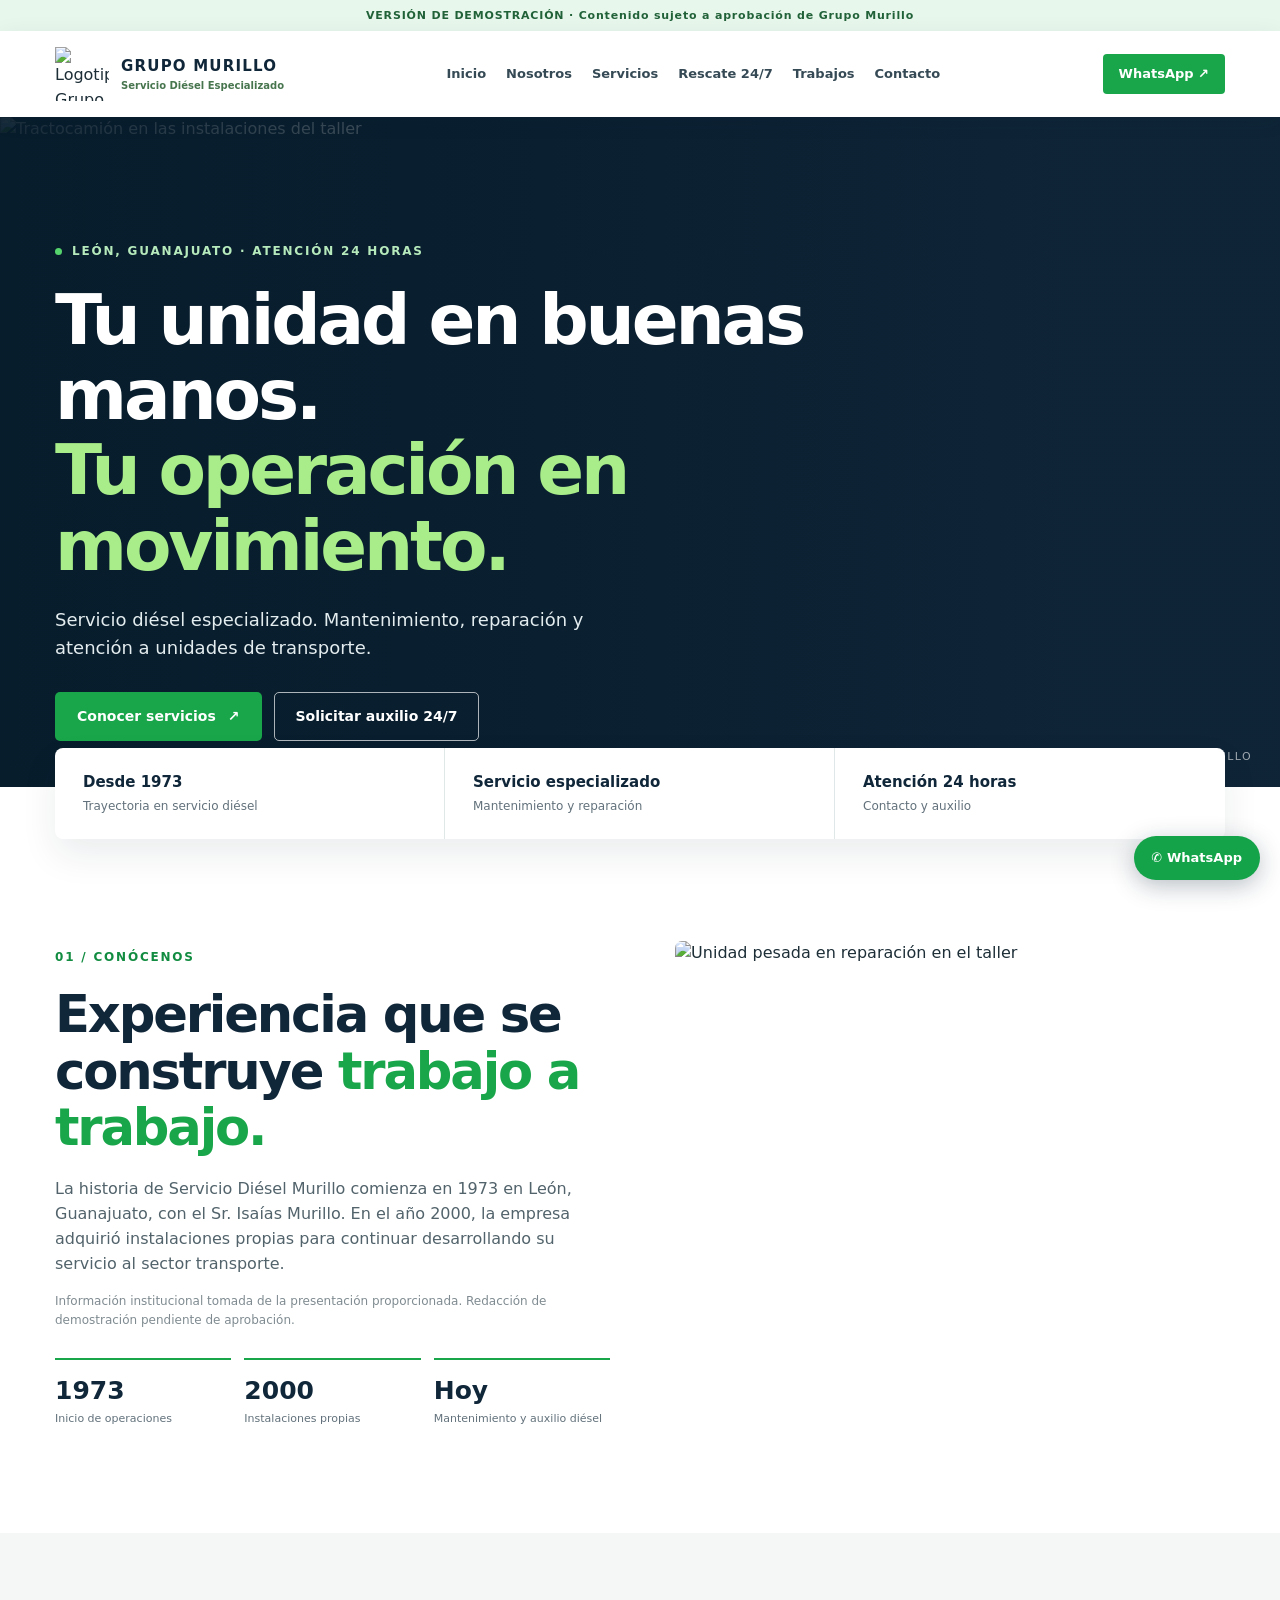
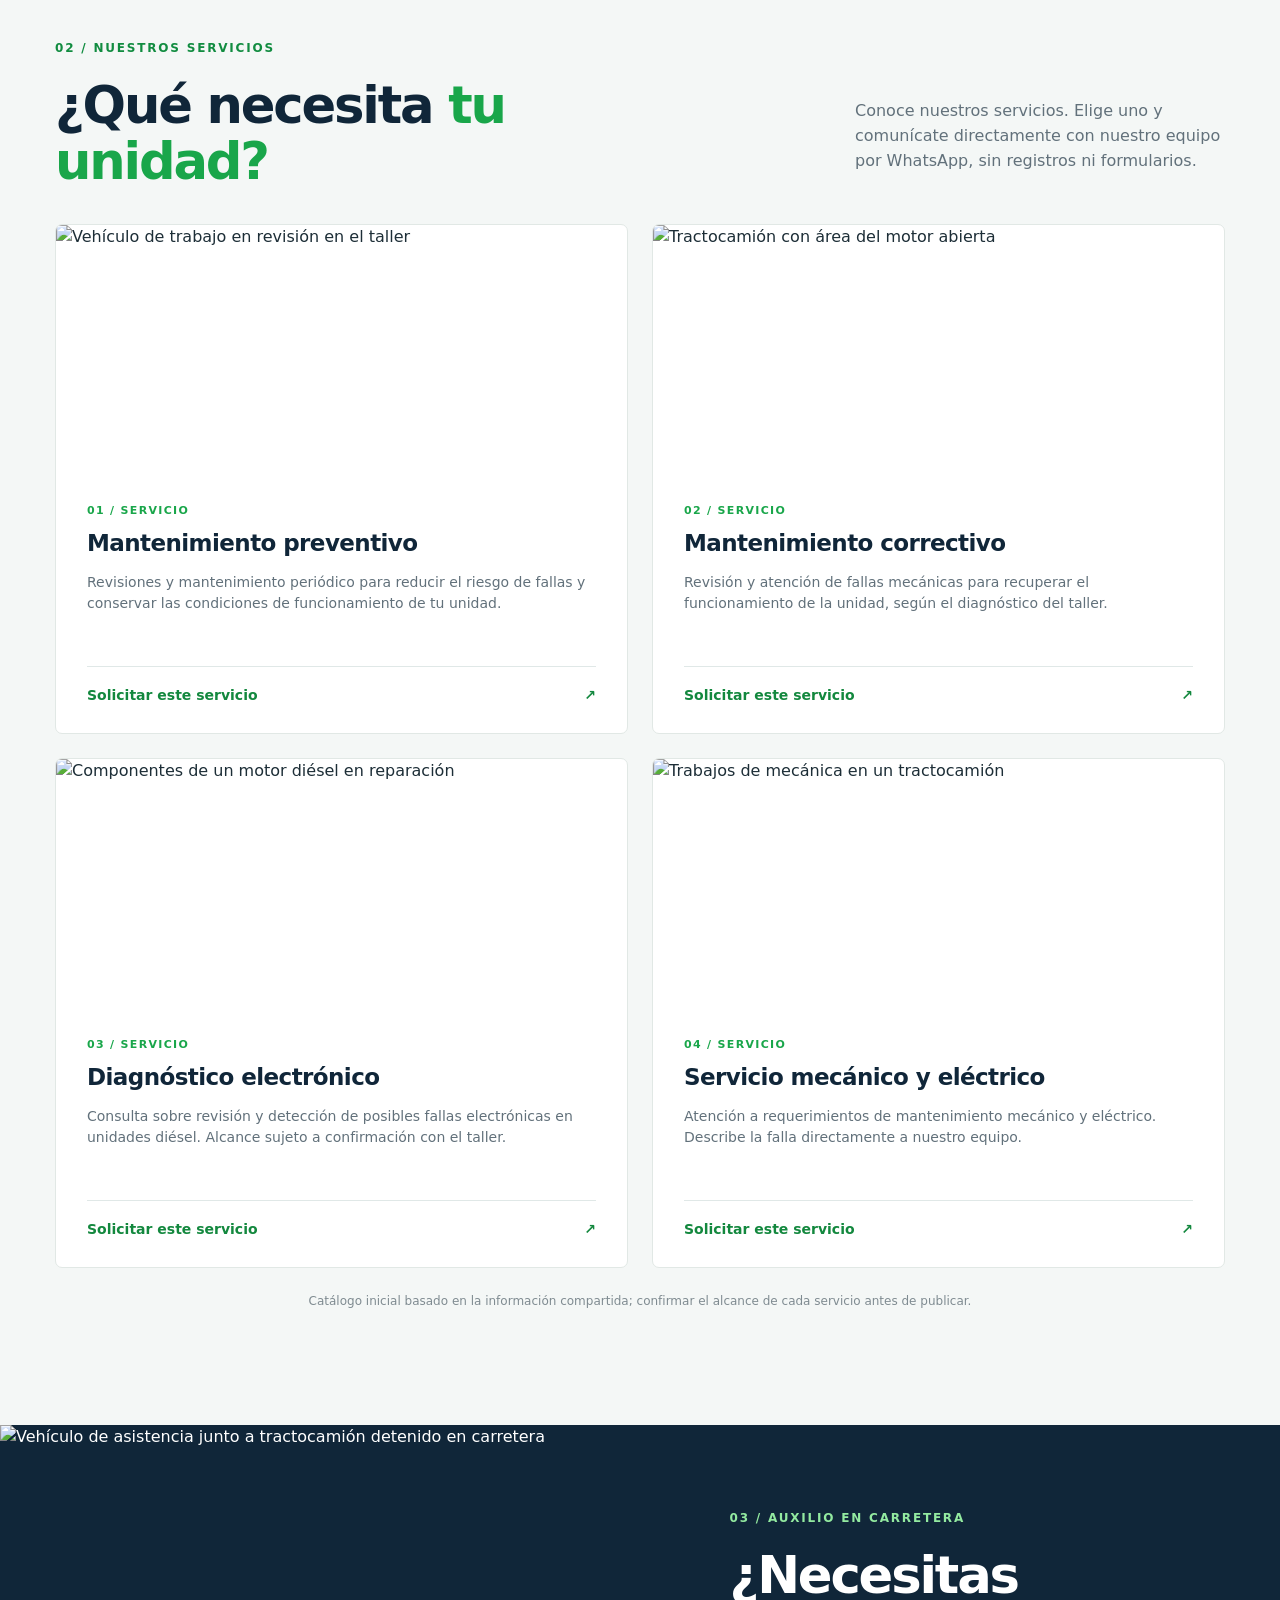
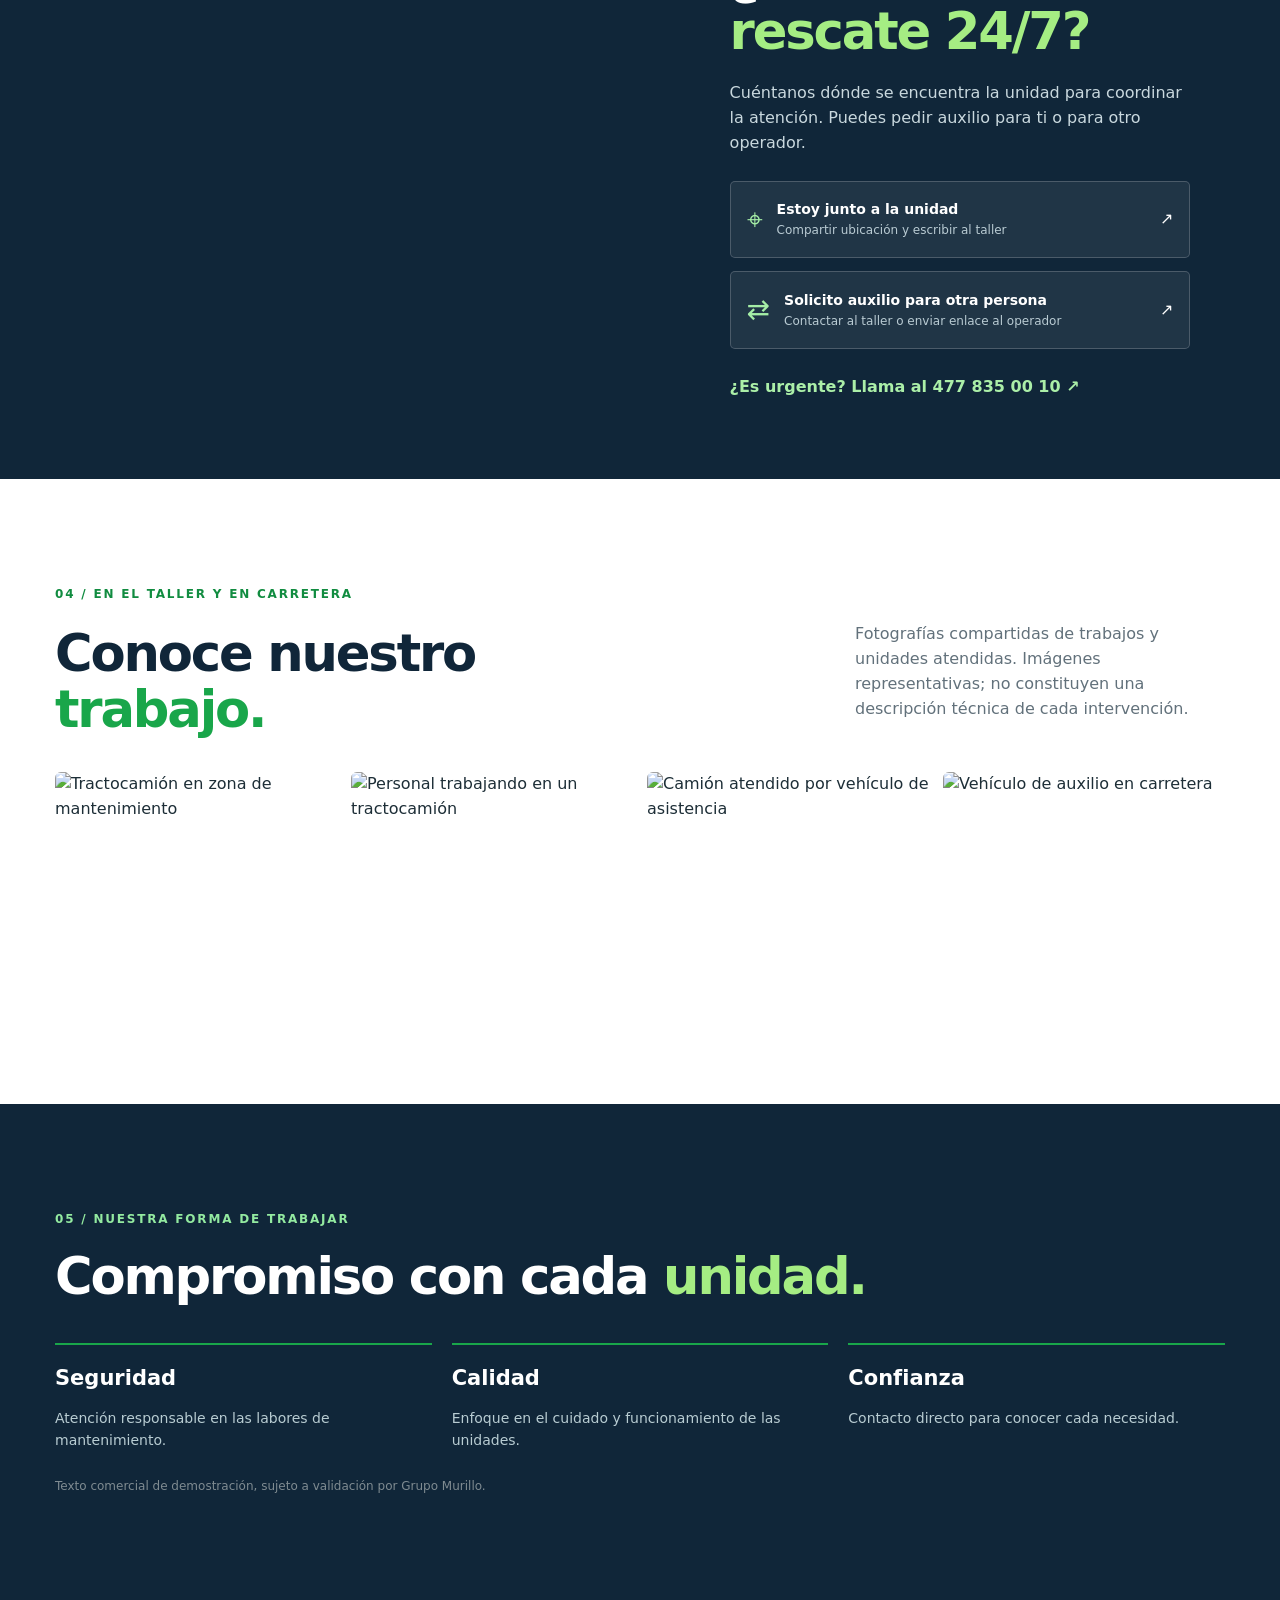
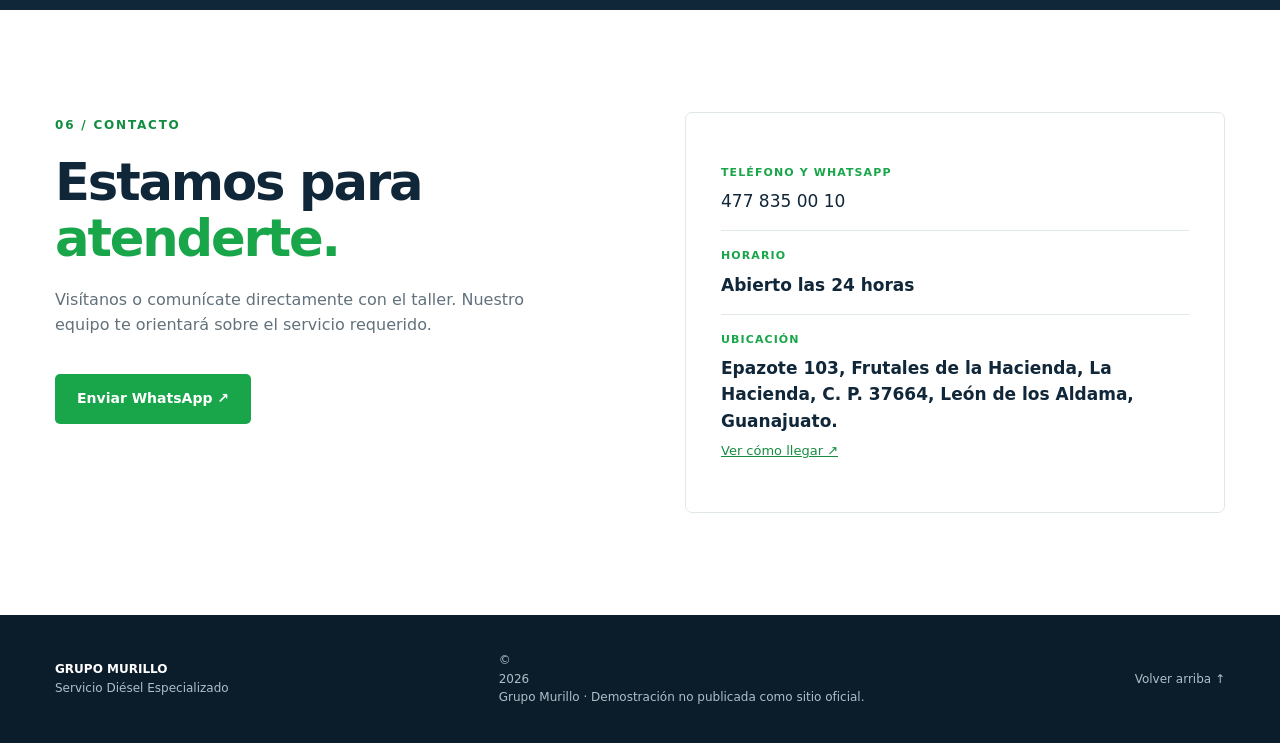
==== index.html @ 10268487 "Add files via upload" ====
<!doctype html><html lang="es-MX"><head><meta charset="utf-8"><meta name="viewport" content="width=device-width,initial-scale=1"><meta name="theme-color" content="#102639"><meta name="description" content="Grupo Murillo, servicio diésel especializado en León, Guanajuato. Mantenimiento, diagnóstico y auxilio 24/7. Contacto directo por WhatsApp."><title>Grupo Murillo | Servicio Diésel Especializado</title><link rel="icon" href="assets/logo.png"><link rel="stylesheet" href="styles.css"></head><body>
<div class="demo">VERSIÓN DE DEMOSTRACIÓN · Contenido sujeto a aprobación de Grupo Murillo</div>
<header class="site-header"><a class="brand" href="#inicio" aria-label="Grupo Murillo, inicio"><img src="assets/logo.png" alt="Logotipo Grupo Murillo"><span><strong>GRUPO MURILLO</strong><small>Servicio Diésel Especializado</small></span></a><button class="nav-toggle" aria-label="Abrir menú" aria-expanded="false">☰</button><nav id="nav"><a href="#inicio">Inicio</a><a href="#nosotros">Nosotros</a><a href="#servicios">Servicios</a><a href="#rescate">Rescate 24/7</a><a href="#trabajos">Trabajos</a><a href="#contacto">Contacto</a></nav><a class="header-wa" href="https://wa.me/524778350010?text=Hola%2C%20vi%20la%20p%C3%A1gina%20de%20Grupo%20Murillo%20y%20me%20gustar%C3%ADa%20solicitar%20informaci%C3%B3n." target="_blank" rel="noopener">WhatsApp ↗</a></header>
<main><section id="inicio" class="hero"><img class="hero-img" src="assets/portada.webp" alt="Tractocamión en las instalaciones del taller" fetchpriority="high"><div class="hero-shade"></div><div class="container hero-content"><div class="eyebrow"><span class="dot"></span> LEÓN, GUANAJUATO · ATENCIÓN 24 HORAS</div><h1>Tu unidad en buenas manos.<br><em>Tu operación en movimiento.</em></h1><p>Servicio diésel especializado. Mantenimiento, reparación y atención a unidades de transporte.</p><div class="actions"><a class="btn primary" href="#servicios">Conocer servicios <span>↗</span></a><a class="btn ghost" href="#rescate">Solicitar auxilio 24/7</a></div></div><div class="hero-index">01 / GRUPO MURILLO</div></section>
<section class="benefits container"><div><b>Desde 1973</b><span>Trayectoria en servicio diésel</span></div><div><b>Servicio especializado</b><span>Mantenimiento y reparación</span></div><div><b>Atención 24 horas</b><span>Contacto y auxilio</span></div></section>
<section id="nosotros" class="section container intro"><div><span class="kicker">01 / CONÓCENOS</span><h2>Experiencia que se construye <em>trabajo a trabajo.</em></h2><p>La historia de Servicio Diésel Murillo comienza en 1973 en León, Guanajuato, con el Sr. Isaías Murillo. En el año 2000, la empresa adquirió instalaciones propias para continuar desarrollando su servicio al sector transporte.</p><p class="note">Información institucional tomada de la presentación proporcionada. Redacción de demostración pendiente de aprobación.</p><div class="history"><div><strong>1973</strong><span>Inicio de operaciones</span></div><div><strong>2000</strong><span>Instalaciones propias</span></div><div><strong>Hoy</strong><span>Mantenimiento y auxilio diésel</span></div></div></div><img src="assets/taller.webp" loading="lazy" alt="Unidad pesada en reparación en el taller"></section>
<section id="servicios" class="section services"><div class="container"><span class="kicker">02 / NUESTROS SERVICIOS</span><div class="section-head"><h2>¿Qué necesita <em>tu unidad?</em></h2><p>Conoce nuestros servicios. Elige uno y comunícate directamente con nuestro equipo por WhatsApp, sin registros ni formularios.</p></div><div class="cards">
<article class="service-card"><img loading="lazy" src="assets/preventivo.webp" alt="Vehículo de trabajo en revisión en el taller"><div class="card-body"><span class="card-no">01 / SERVICIO</span><h3>Mantenimiento preventivo</h3><p>Revisiones y mantenimiento periódico para reducir el riesgo de fallas y conservar las condiciones de funcionamiento de tu unidad.</p><a class="service-wa" data-service="mantenimiento preventivo" href="#">Solicitar este servicio <span>↗</span></a></div></article>
<article class="service-card"><img loading="lazy" src="assets/correctivo.webp" alt="Tractocamión con área del motor abierta"><div class="card-body"><span class="card-no">02 / SERVICIO</span><h3>Mantenimiento correctivo</h3><p>Revisión y atención de fallas mecánicas para recuperar el funcionamiento de la unidad, según el diagnóstico del taller.</p><a class="service-wa" data-service="mantenimiento correctivo" href="#">Solicitar este servicio <span>↗</span></a></div></article>
<article class="service-card"><img loading="lazy" src="assets/motor.webp" alt="Componentes de un motor diésel en reparación"><div class="card-body"><span class="card-no">03 / SERVICIO</span><h3>Diagnóstico electrónico</h3><p>Consulta sobre revisión y detección de posibles fallas electrónicas en unidades diésel. Alcance sujeto a confirmación con el taller.</p><a class="service-wa" data-service="diagnóstico electrónico" href="#">Solicitar este servicio <span>↗</span></a></div></article>
<article class="service-card"><img loading="lazy" src="assets/mecanica.webp" alt="Trabajos de mecánica en un tractocamión"><div class="card-body"><span class="card-no">04 / SERVICIO</span><h3>Servicio mecánico y eléctrico</h3><p>Atención a requerimientos de mantenimiento mecánico y eléctrico. Describe la falla directamente a nuestro equipo.</p><a class="service-wa" data-service="servicio mecánico y eléctrico" href="#">Solicitar este servicio <span>↗</span></a></div></article>
</div><p class="note center">Catálogo inicial basado en la información compartida; confirmar el alcance de cada servicio antes de publicar.</p></div></section>
<section id="rescate" class="section rescue"><div class="rescue-photo"><img loading="lazy" src="assets/rescate.webp" alt="Vehículo de asistencia junto a tractocamión detenido en carretera"></div><div class="rescue-content"><span class="kicker light">03 / AUXILIO EN CARRETERA</span><h2>¿Necesitas <em>rescate 24/7?</em></h2><p>Cuéntanos dónde se encuentra la unidad para coordinar la atención. Puedes pedir auxilio para ti o para otro operador.</p><div class="rescue-choices"><a class="choice" href="ubicacion.html?origen=operador"><span class="choice-icon">⌖</span><span><strong>Estoy junto a la unidad</strong><small>Compartir ubicación y escribir al taller</small></span><span>↗</span></a><a class="choice" href="ubicacion.html?origen=tercero"><span class="choice-icon">⇄</span><span><strong>Solicito auxilio para otra persona</strong><small>Contactar al taller o enviar enlace al operador</small></span><span>↗</span></a></div><a class="phone" href="tel:+524778350010">¿Es urgente? Llama al 477 835 00 10 ↗</a></div></section>
<section id="trabajos" class="section container gallery"><span class="kicker">04 / EN EL TALLER Y EN CARRETERA</span><div class="section-head"><h2>Conoce nuestro <em>trabajo.</em></h2><p>Fotografías compartidas de trabajos y unidades atendidas. Imágenes representativas; no constituyen una descripción técnica de cada intervención.</p></div><div class="gallery-grid"><img loading="lazy" src="assets/galeria1.webp" alt="Tractocamión en zona de mantenimiento"><img loading="lazy" src="assets/galeria2.webp" alt="Personal trabajando en un tractocamión"><img loading="lazy" src="assets/galeria3.webp" alt="Camión atendido por vehículo de asistencia"><img loading="lazy" src="assets/auxilio.webp" alt="Vehículo de auxilio en carretera"></div></section>
<section class="section values"><div class="container"><span class="kicker light">05 / NUESTRA FORMA DE TRABAJAR</span><h2>Compromiso con cada <em>unidad.</em></h2><div class="value-grid"><div><b>Seguridad</b><p>Atención responsable en las labores de mantenimiento.</p></div><div><b>Calidad</b><p>Enfoque en el cuidado y funcionamiento de las unidades.</p></div><div><b>Confianza</b><p>Contacto directo para conocer cada necesidad.</p></div></div><p class="note">Texto comercial de demostración, sujeto a validación por Grupo Murillo.</p></div></section>
<section id="contacto" class="section container contact"><div><span class="kicker">06 / CONTACTO</span><h2>Estamos para <em>atenderte.</em></h2><p>Visítanos o comunícate directamente con el taller. Nuestro equipo te orientará sobre el servicio requerido.</p><a class="btn primary" href="https://wa.me/524778350010?text=Hola%2C%20visité%20la%20página%20web%20de%20Grupo%20Murillo%20y%20me%20gustaría%20solicitar%20información." target="_blank" rel="noopener">Enviar WhatsApp ↗</a></div><div class="contact-box"><div><span>TELÉFONO Y WHATSAPP</span><a href="tel:+524778350010">477 835 00 10</a></div><div><span>HORARIO</span><strong>Abierto las 24 horas</strong></div><div><span>UBICACIÓN</span><strong>Epazote 103, Frutales de la Hacienda, La Hacienda, C. P. 37664, León de los Aldama, Guanajuato.</strong><a class="maplink" href="https://www.google.com/maps/search/?api=1&query=Epazote%20103%2C%20Frutales%20de%20la%20Hacienda%2C%20Le%C3%B3n%2C%20Guanajuato" target="_blank" rel="noopener">Ver cómo llegar ↗</a></div></div></section></main>
<footer><div class="container footer"><div><strong>GRUPO MURILLO</strong><span>Servicio Diésel Especializado</span></div><span>© <span id="year"></span> Grupo Murillo · Demostración no publicada como sitio oficial.</span><a href="#inicio">Volver arriba ↑</a></div></footer><a class="float-wa" href="https://wa.me/524778350010?text=Hola%2C%20visité%20la%20página%20de%20Grupo%20Murillo%20y%20necesito%20información." target="_blank" rel="noopener" aria-label="Contactar por WhatsApp">✆ <span>WhatsApp</span></a><script src="script.js"></script></body></html>
---- styles.css ----
:root{--navy:#102639;--dark:#0b1d2b;--green:#19a64a;--lime:#8be15f;--ink:#1d2e37;--muted:#62717b;--line:#e0e8e7;--bg:#f4f7f6}*{box-sizing:border-box}html{scroll-behavior:smooth}body{margin:0;color:var(--ink);font-family:Inter,ui-sans-serif,system-ui,-apple-system,"Segoe UI",sans-serif;line-height:1.55;background:#fff}a{color:inherit;text-decoration:none}button{font:inherit;cursor:pointer}img{display:block;max-width:100%}.container{width:min(1170px,calc(100% - 44px));margin:auto}.demo{background:#e8f7ec;color:#216239;text-align:center;font-size:11px;font-weight:750;letter-spacing:.075em;padding:7px 12px}.site-header{height:86px;position:sticky;top:0;z-index:100;background:#fff;display:flex;align-items:center;gap:24px;padding:0 max(22px,calc((100vw - 1170px)/2));box-shadow:0 4px 22px #10263911}.brand{display:flex;align-items:center;gap:12px;min-width:220px}.brand img{width:54px;height:54px;object-fit:contain}.brand strong{display:block;font-size:15px;letter-spacing:.08em;color:var(--navy)}.brand small{display:block;font-size:10px;color:#47754e;font-weight:700}.site-header nav{display:flex;gap:20px;align-items:center;margin:auto}.site-header nav a{font-size:13px;font-weight:650;color:#354a55}.site-header nav a:hover{color:var(--green)}.header-wa{background:var(--green);color:#fff;border-radius:4px;padding:10px 16px;white-space:nowrap;font-size:13px;font-weight:750}.nav-toggle{display:none;background:none;border:0;font-size:25px}.hero{height:min(670px,76vh);min-height:530px;position:relative;background:var(--navy);color:#fff;overflow:hidden}.hero-img,.hero-shade{position:absolute;inset:0;width:100%;height:100%;object-fit:cover}.hero-img{object-position:center 47%}.hero-shade{background:linear-gradient(90deg,#071c2bed 0%,#071c2bc2 35%,#071c2b28 83%)}.hero-content{position:relative;z-index:2;padding-top:125px}.eyebrow,.kicker{font-size:12px;letter-spacing:.15em;font-weight:800;color:#118c40}.eyebrow{color:#b6eabc;display:flex;align-items:center;gap:10px}.dot{height:7px;width:7px;background:#55d46d;border-radius:50%}.hero h1{font-size:clamp(40px,5.4vw,77px);line-height:1.09;letter-spacing:-.045em;max-width:790px;margin:22px 0}.hero h1 em,h2 em{font-style:normal;color:var(--green)}.hero h1 em{color:#a8ed89}.hero p{max-width:530px;color:#e3ecef;font-size:18px}.actions{display:flex;gap:12px;margin-top:30px;flex-wrap:wrap}.btn{padding:13px 21px;border-radius:5px;font-weight:750;font-size:14px;display:inline-flex;align-items:center;justify-content:center;gap:12px;border:1px solid transparent}.btn.primary{background:var(--green);color:#fff}.btn.primary:hover,.header-wa:hover{background:#0e8737}.btn.ghost{border-color:#ffffffab;color:#fff}.btn.outline{border-color:#becbc6;background:#fff;color:var(--navy)}.btn.full{width:100%;margin:12px 0 0}.hero-index{position:absolute;right:28px;bottom:22px;color:#fff9;font-size:11px;letter-spacing:.13em}.benefits{display:grid;grid-template-columns:repeat(3,1fr);gap:0;box-shadow:0 16px 36px #0c233015;position:relative;margin-top:-39px;background:#fff;z-index:3;border-radius:8px}.benefits div{padding:23px 28px;border-right:1px solid var(--line)}.benefits div:last-child{border-right:0}.benefits b,.benefits span{display:block}.benefits b{font-size:15px;color:var(--navy)}.benefits span{color:var(--muted);font-size:12px;margin-top:3px}.section{padding-top:102px;padding-bottom:102px;scroll-margin-top:90px}h2{font-size:clamp(32px,4vw,54px);line-height:1.1;letter-spacing:-.042em;color:var(--navy);margin:17px 0 22px}h3{color:var(--navy);line-height:1.2;font-size:23px;letter-spacing:-.025em}.section-head{display:flex;gap:40px;align-items:end;justify-content:space-between;margin-bottom:35px}.section-head h2{max-width:620px;margin-bottom:0}.section-head p{max-width:370px;color:var(--muted)}.intro{display:grid;grid-template-columns:1fr 47%;gap:65px;align-items:center}.intro>img{height:490px;width:100%;object-fit:cover;border-radius:7px}.intro p{color:#52636b}.note{color:#7f8b91!important;font-size:12px!important}.history{display:grid;grid-template-columns:repeat(3,1fr);margin-top:28px;gap:13px}.history div{border-top:2px solid var(--green);padding-top:12px}.history strong,.history span{display:block}.history strong{font-size:25px;color:var(--navy)}.history span{font-size:11px;color:var(--muted)}.services{background:var(--bg)}.cards{display:grid;grid-template-columns:repeat(2,1fr);gap:24px}.service-card{background:#fff;border-radius:7px;overflow:hidden;border:1px solid #e1e8e5}.service-card img{width:100%;height:245px;object-fit:cover}.card-body{padding:27px 31px}.card-no{font-size:11px;color:var(--green);letter-spacing:.12em;font-weight:800}.card-body h3{margin:8px 0 11px}.card-body p{min-height:74px;color:var(--muted);font-size:14px}.service-wa{border-top:1px solid var(--line);display:flex;justify-content:space-between;padding-top:18px;margin-top:20px;color:#13883e;font-size:14px;font-weight:800}.center{text-align:center;margin-top:24px}.rescue{display:grid;grid-template-columns:50% 50%;padding:0;background:var(--navy);color:#fff}.rescue-photo img{width:100%;height:100%;min-height:550px;object-fit:cover}.rescue-content{padding:80px min(7vw,100px)}.kicker.light{color:#93eaa0}.rescue h2,.values h2{color:#fff}.rescue h2 em,.values h2 em{color:#a5ed83}.rescue-content>p{color:#c9d8de}.rescue-choices{display:grid;gap:13px;margin-top:25px}.choice{background:#ffffff12;border:1px solid #ffffff30;border-radius:5px;padding:16px;display:flex;align-items:center;gap:14px}.choice:hover{background:#ffffff21}.choice-icon{font-size:28px;color:#a5eea6}.choice>span:nth-child(2){flex:1}.choice strong,.choice small{display:block}.choice strong{font-size:14px}.choice small{color:#b9cbd3;font-size:12px}.phone{display:inline-block;margin-top:26px;color:#abefa8;font-weight:750}.gallery-grid{display:grid;grid-template-columns:repeat(4,1fr);gap:14px}.gallery-grid img{width:100%;height:230px;object-fit:cover;border-radius:6px}.values{background:var(--navy)}.value-grid{display:grid;grid-template-columns:repeat(3,1fr);gap:20px;margin-top:38px}.value-grid div{border-top:2px solid var(--green);padding:17px 10px 0 0;color:#fff}.value-grid b{font-size:21px}.value-grid p{color:#b8ccd2;font-size:14px}.contact{display:grid;grid-template-columns:1fr 1fr;gap:90px}.contact>div:first-child>p{color:var(--muted);max-width:480px}.contact .btn{margin-top:20px}.contact-box{border:1px solid var(--line);border-radius:7px;padding:35px}.contact-box>div{padding:16px 0;border-bottom:1px solid var(--line)}.contact-box>div:last-child{border-bottom:0}.contact-box span{font-size:11px;font-weight:800;color:var(--green);letter-spacing:.1em;display:block}.contact-box a,.contact-box strong{display:block;margin-top:7px;color:var(--navy);font-size:17px}.contact-box .maplink{font-size:13px;color:#168d40;text-decoration:underline}.footer{display:flex;align-items:center;justify-content:space-between;gap:30px;padding:36px 0;font-size:12px;color:#aebfc8}.footer strong,.footer span{display:block}.footer strong{color:#fff}footer{background:var(--dark)}.float-wa{position:fixed;right:20px;bottom:20px;z-index:101;background:#15a34a;color:#fff;border-radius:30px;box-shadow:0 6px 25px #1026394a;padding:12px 18px;font-weight:800;font-size:13px}.loc-page{background:var(--bg)}.back{margin-left:auto;color:var(--green);font-weight:750;font-size:13px}.loc-main{padding:55px 22px 80px}.loc-card{max-width:660px;margin:auto;background:#fff;border:1px solid var(--line);border-radius:10px;padding:45px;box-shadow:0 18px 60px #1026390d}.loc-card h1{font-size:40px;line-height:1.1;margin:12px 0;color:var(--navy)}.loc-card>p,.loc-card #operator-panel>p,.loc-card #third-panel>p{color:var(--muted)}.tabs{display:grid;grid-template-columns:1fr 1fr;gap:8px;margin:28px 0}.tabs button{padding:14px;border:1px solid var(--line);background:#fff;border-radius:4px;font-size:13px;font-weight:750;color:var(--navy)}.tabs button.active{background:var(--navy);color:#fff}.loc-card h2{font-size:23px;margin:28px 0 8px}.status{font-size:13px;color:#326644}.hidden{display:none!important}.urgent{margin-top:32px;padding:20px;background:var(--bg);border-left:3px solid var(--green)}.urgent strong,.urgent a,.urgent small{display:block}.urgent a{color:#13883e;font-weight:800;margin:6px 0}.urgent small{color:var(--muted)}@media(max-width:1050px){.site-header{gap:14px}.site-header nav{gap:11px}.site-header nav a{font-size:12px}.intro{gap:35px}.rescue-content{padding:60px 38px}}@media(max-width:820px){.site-header{height:72px;padding:0 18px}.brand{min-width:0}.brand img{width:45px;height:45px}.brand strong{font-size:13px}.brand small{font-size:9px}.nav-toggle{display:block;margin-left:auto}.site-header nav{display:none;position:absolute;top:72px;left:0;right:0;background:#fff;box-shadow:0 14px 20px #10263915;flex-direction:column;align-items:stretch;padding:12px 24px;gap:0}.site-header nav.open{display:flex}.site-header nav a{padding:13px 0;border-bottom:1px solid var(--line);font-size:14px}.header-wa{display:none}.hero{height:610px;min-height:0}.hero-content{padding-top:112px}.hero h1{font-size:46px}.intro,.rescue,.contact{grid-template-columns:1fr}.intro>img{height:340px}.rescue-photo img{height:340px;min-height:0}.rescue-content{padding:55px 28px}.gallery-grid{grid-template-columns:repeat(2,1fr)}}@media(max-width:560px){.container{width:calc(100% - 36px)}.hero{height:590px}.hero-img{object-position:57% center}.hero-shade{background:linear-gradient(90deg,#071c2bef 0%,#071c2b88 100%)}.hero h1{font-size:39px}.hero p{font-size:15px}.hero-content{padding-top:91px}.benefits{grid-template-columns:1fr;margin-top:-22px}.benefits div{padding:13px 22px;border-right:0;border-bottom:1px solid var(--line)}.section{padding-top:72px;padding-bottom:72px}.intro{gap:28px}.intro>img{height:280px}.history{gap:7px}.history strong{font-size:22px}.section-head{display:block}.section-head p{margin-top:16px}.cards{grid-template-columns:1fr}.service-card img{height:215px}.card-body{padding:23px}.card-body p{min-height:0}.gallery-grid img{height:155px}.value-grid{grid-template-columns:1fr}.contact{gap:20px}.contact-box{padding:18px}.footer{display:block}.footer>*{margin-top:12px}.loc-main{padding:20px 12px 60px}.loc-card{padding:24px 17px}.loc-card h1{font-size:32px}.tabs button{font-size:12px;padding:12px 7px}.float-wa{right:12px;bottom:12px}.rescue-content{padding:55px 20px}}
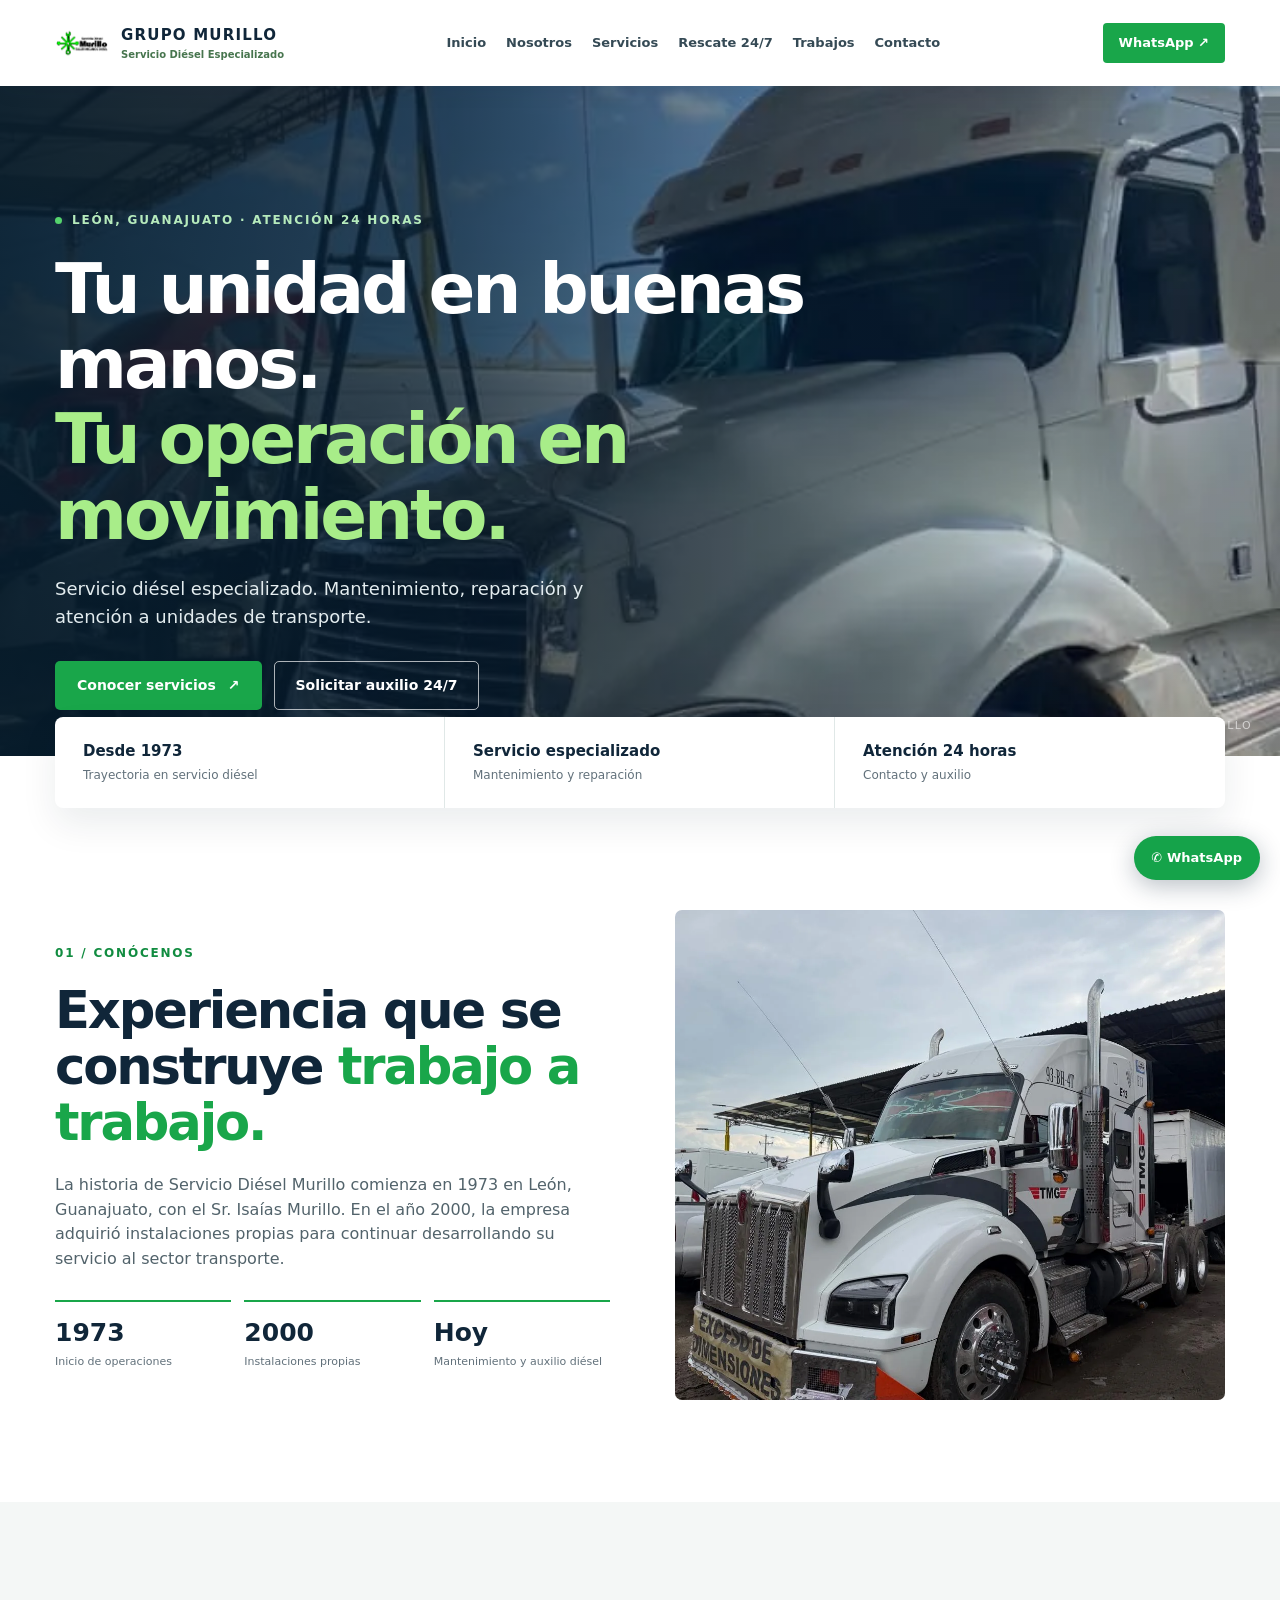
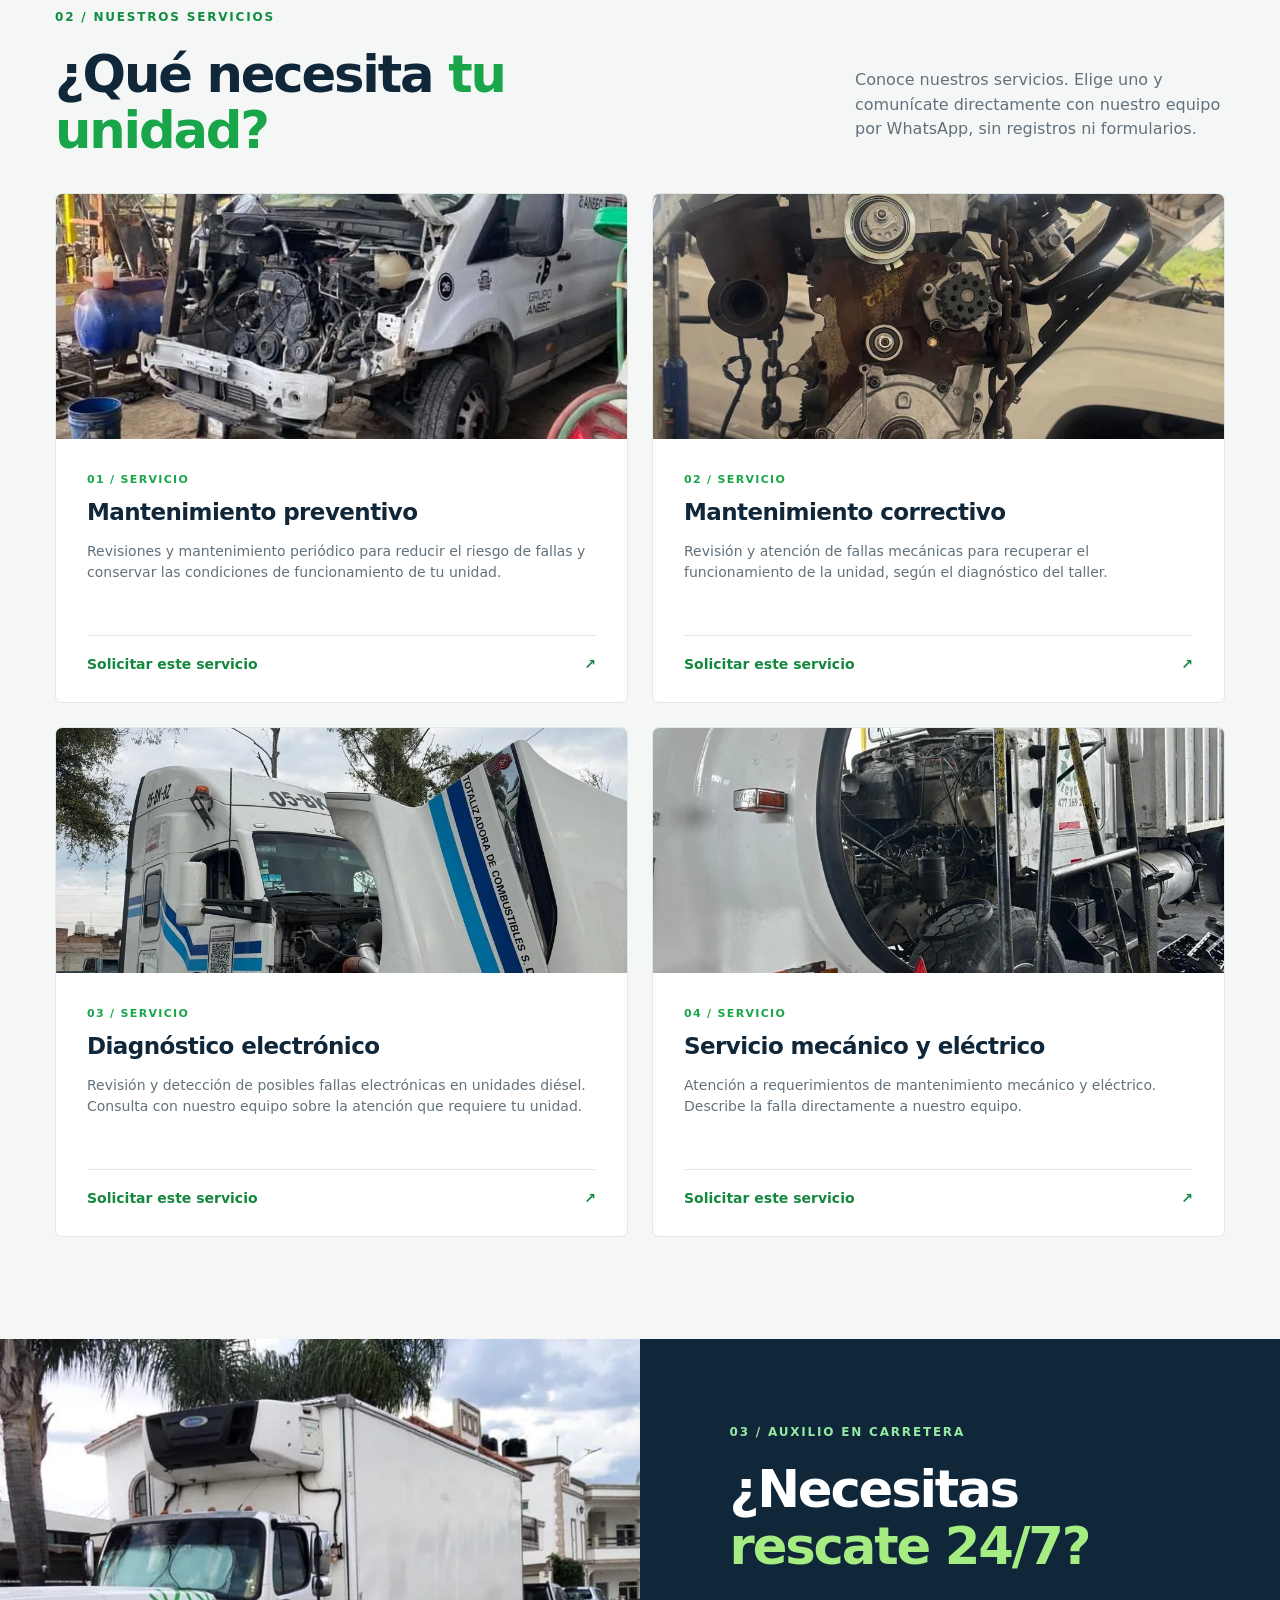
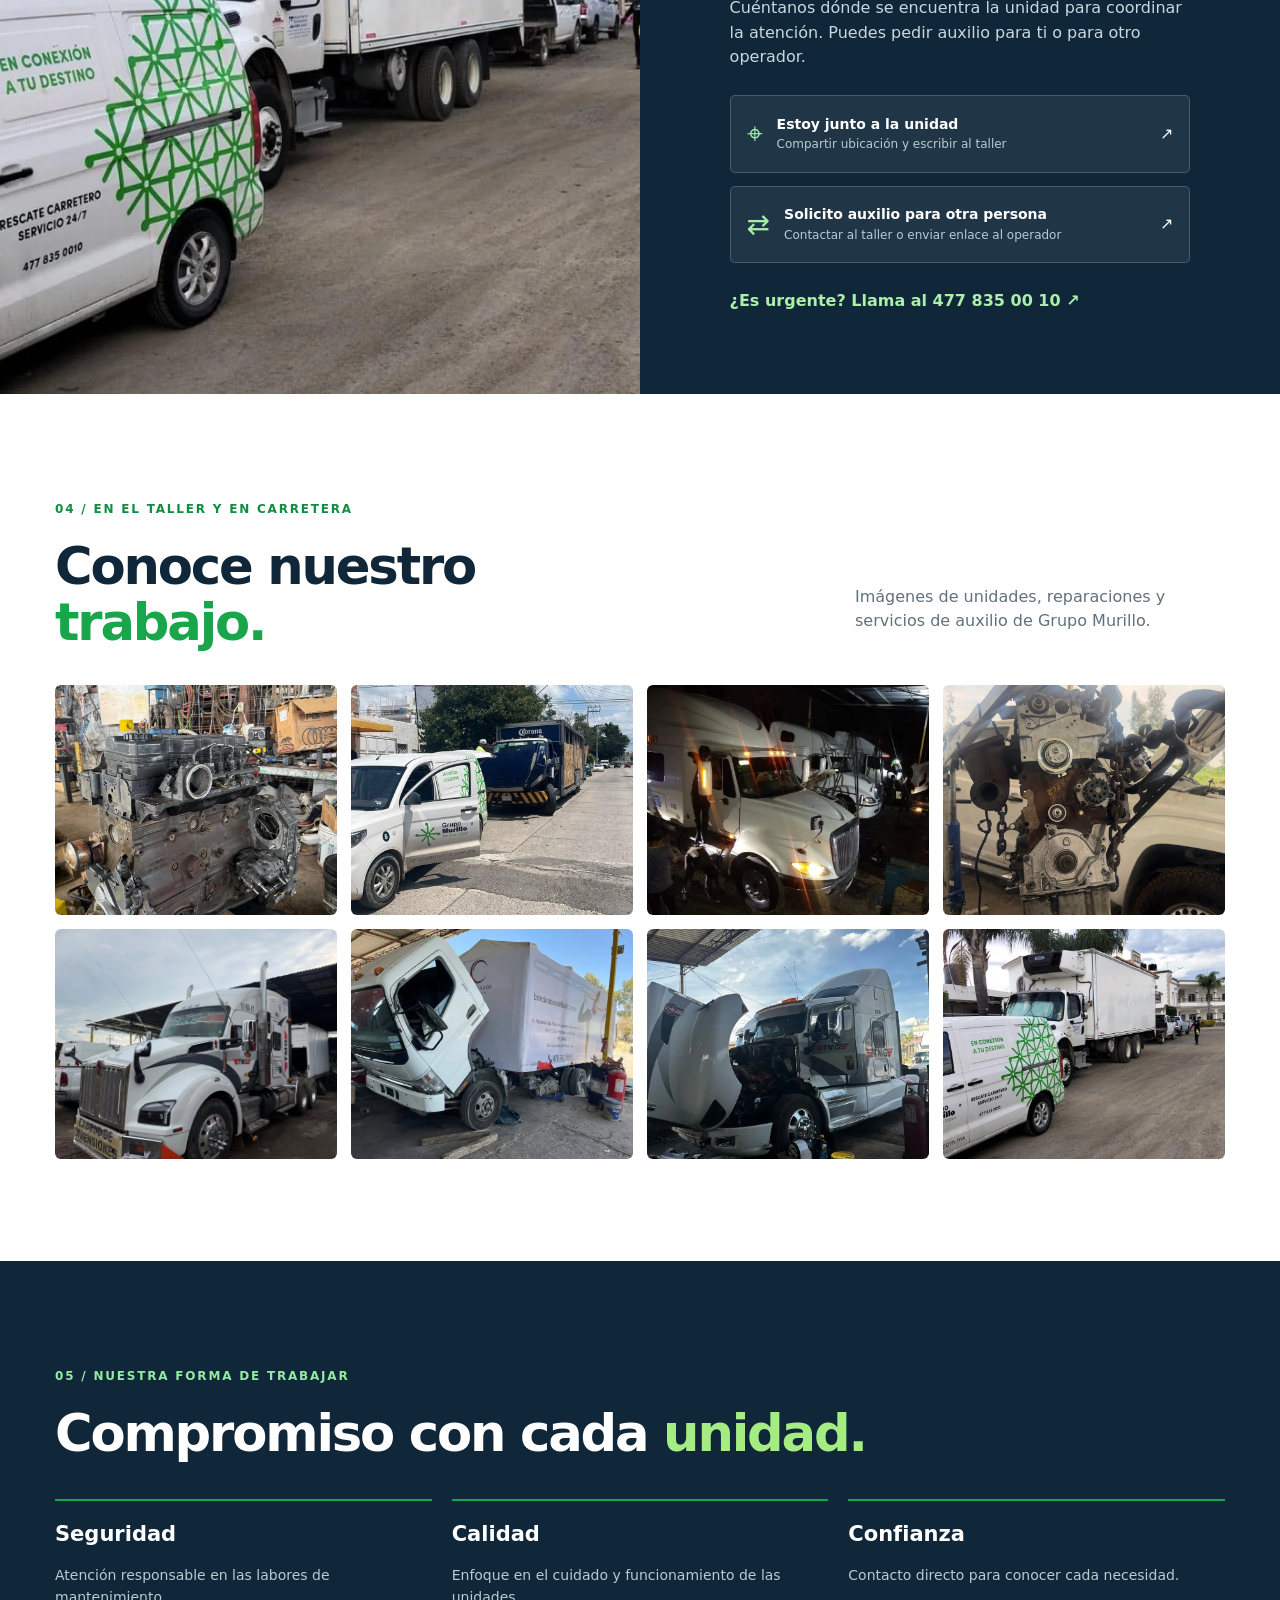
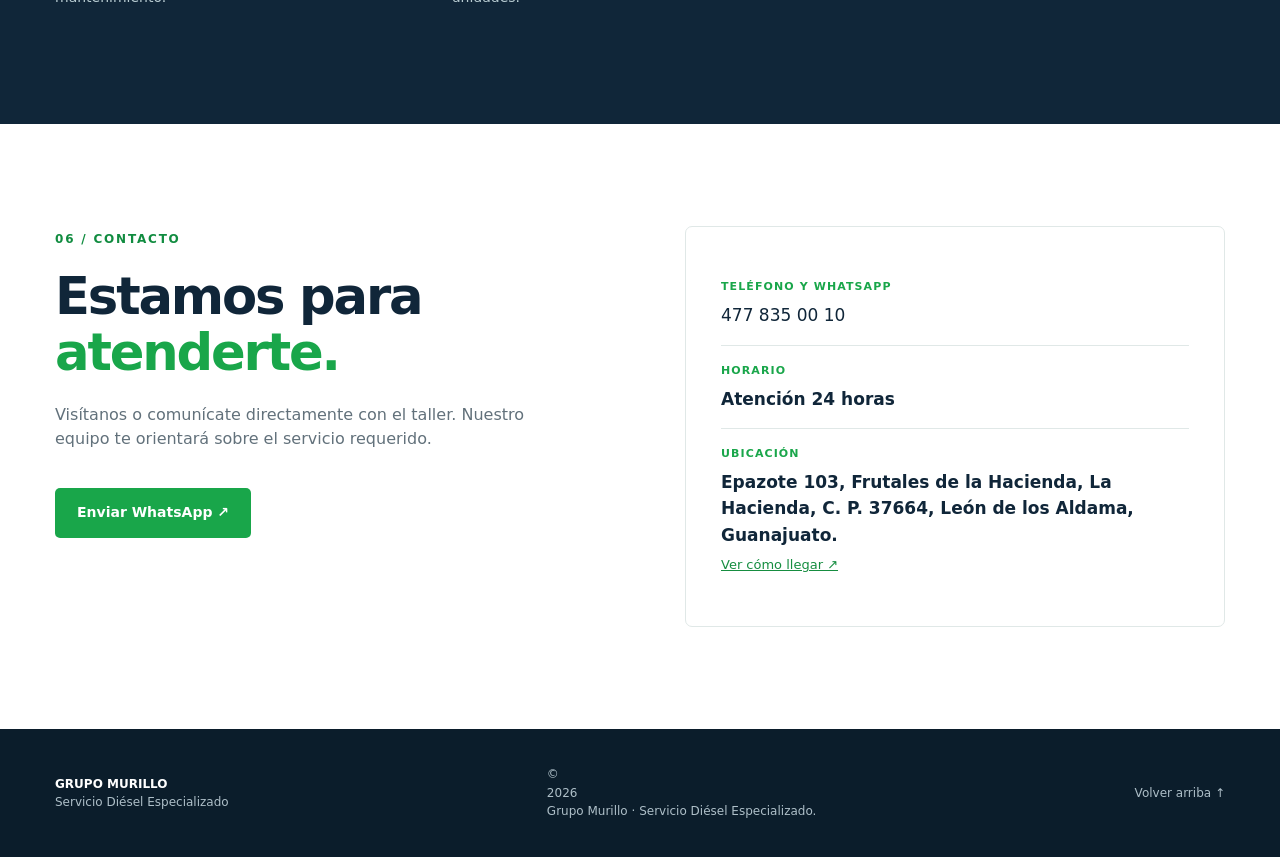
==== commit 4e9fb1b9: "Actualizar página oficial de Grupo Murillo" ====
--- a/index.html
+++ b/index.html
@@ -1,17 +1,24 @@
-<!doctype html><html lang="es-MX"><head><meta charset="utf-8"><meta name="viewport" content="width=device-width,initial-scale=1"><meta name="theme-color" content="#102639"><meta name="description" content="Grupo Murillo, servicio diésel especializado en León, Guanajuato. Mantenimiento, diagnóstico y auxilio 24/7. Contacto directo por WhatsApp."><title>Grupo Murillo | Servicio Diésel Especializado</title><link rel="icon" href="assets/logo.png"><link rel="stylesheet" href="styles.css"></head><body>
-<div class="demo">VERSIÓN DE DEMOSTRACIÓN · Contenido sujeto a aprobación de Grupo Murillo</div>
+<!doctype html>
+<html lang="es-MX">
+<head>
+<meta charset="utf-8"><meta name="viewport" content="width=device-width,initial-scale=1"><meta name="theme-color" content="#102639">
+<meta name="description" content="Grupo Murillo, servicio diésel especializado en León, Guanajuato. Mantenimiento, diagnóstico y auxilio 24/7. Contacto directo por WhatsApp.">
+<title>Grupo Murillo | Servicio Diésel Especializado</title><link rel="icon" href="assets/logo.png"><link rel="stylesheet" href="styles.css">
+</head>
+<body>
 <header class="site-header"><a class="brand" href="#inicio" aria-label="Grupo Murillo, inicio"><img src="assets/logo.png" alt="Logotipo Grupo Murillo"><span><strong>GRUPO MURILLO</strong><small>Servicio Diésel Especializado</small></span></a><button class="nav-toggle" aria-label="Abrir menú" aria-expanded="false">☰</button><nav id="nav"><a href="#inicio">Inicio</a><a href="#nosotros">Nosotros</a><a href="#servicios">Servicios</a><a href="#rescate">Rescate 24/7</a><a href="#trabajos">Trabajos</a><a href="#contacto">Contacto</a></nav><a class="header-wa" href="https://wa.me/524778350010?text=Hola%2C%20vi%20la%20p%C3%A1gina%20de%20Grupo%20Murillo%20y%20me%20gustar%C3%ADa%20solicitar%20informaci%C3%B3n." target="_blank" rel="noopener">WhatsApp ↗</a></header>
 <main><section id="inicio" class="hero"><img class="hero-img" src="assets/portada.webp" alt="Tractocamión en las instalaciones del taller" fetchpriority="high"><div class="hero-shade"></div><div class="container hero-content"><div class="eyebrow"><span class="dot"></span> LEÓN, GUANAJUATO · ATENCIÓN 24 HORAS</div><h1>Tu unidad en buenas manos.<br><em>Tu operación en movimiento.</em></h1><p>Servicio diésel especializado. Mantenimiento, reparación y atención a unidades de transporte.</p><div class="actions"><a class="btn primary" href="#servicios">Conocer servicios <span>↗</span></a><a class="btn ghost" href="#rescate">Solicitar auxilio 24/7</a></div></div><div class="hero-index">01 / GRUPO MURILLO</div></section>
 <section class="benefits container"><div><b>Desde 1973</b><span>Trayectoria en servicio diésel</span></div><div><b>Servicio especializado</b><span>Mantenimiento y reparación</span></div><div><b>Atención 24 horas</b><span>Contacto y auxilio</span></div></section>
-<section id="nosotros" class="section container intro"><div><span class="kicker">01 / CONÓCENOS</span><h2>Experiencia que se construye <em>trabajo a trabajo.</em></h2><p>La historia de Servicio Diésel Murillo comienza en 1973 en León, Guanajuato, con el Sr. Isaías Murillo. En el año 2000, la empresa adquirió instalaciones propias para continuar desarrollando su servicio al sector transporte.</p><p class="note">Información institucional tomada de la presentación proporcionada. Redacción de demostración pendiente de aprobación.</p><div class="history"><div><strong>1973</strong><span>Inicio de operaciones</span></div><div><strong>2000</strong><span>Instalaciones propias</span></div><div><strong>Hoy</strong><span>Mantenimiento y auxilio diésel</span></div></div></div><img src="assets/taller.webp" loading="lazy" alt="Unidad pesada en reparación en el taller"></section>
+<section id="nosotros" class="section container intro"><div><span class="kicker">01 / CONÓCENOS</span><h2>Experiencia que se construye <em>trabajo a trabajo.</em></h2><p>La historia de Servicio Diésel Murillo comienza en 1973 en León, Guanajuato, con el Sr. Isaías Murillo. En el año 2000, la empresa adquirió instalaciones propias para continuar desarrollando su servicio al sector transporte.</p><div class="history"><div><strong>1973</strong><span>Inicio de operaciones</span></div><div><strong>2000</strong><span>Instalaciones propias</span></div><div><strong>Hoy</strong><span>Mantenimiento y auxilio diésel</span></div></div></div><img src="assets/unidad-taller.webp" loading="lazy" alt="Unidad pesada en las instalaciones del taller"></section>
 <section id="servicios" class="section services"><div class="container"><span class="kicker">02 / NUESTROS SERVICIOS</span><div class="section-head"><h2>¿Qué necesita <em>tu unidad?</em></h2><p>Conoce nuestros servicios. Elige uno y comunícate directamente con nuestro equipo por WhatsApp, sin registros ni formularios.</p></div><div class="cards">
 <article class="service-card"><img loading="lazy" src="assets/preventivo.webp" alt="Vehículo de trabajo en revisión en el taller"><div class="card-body"><span class="card-no">01 / SERVICIO</span><h3>Mantenimiento preventivo</h3><p>Revisiones y mantenimiento periódico para reducir el riesgo de fallas y conservar las condiciones de funcionamiento de tu unidad.</p><a class="service-wa" data-service="mantenimiento preventivo" href="#">Solicitar este servicio <span>↗</span></a></div></article>
-<article class="service-card"><img loading="lazy" src="assets/correctivo.webp" alt="Tractocamión con área del motor abierta"><div class="card-body"><span class="card-no">02 / SERVICIO</span><h3>Mantenimiento correctivo</h3><p>Revisión y atención de fallas mecánicas para recuperar el funcionamiento de la unidad, según el diagnóstico del taller.</p><a class="service-wa" data-service="mantenimiento correctivo" href="#">Solicitar este servicio <span>↗</span></a></div></article>
-<article class="service-card"><img loading="lazy" src="assets/motor.webp" alt="Componentes de un motor diésel en reparación"><div class="card-body"><span class="card-no">03 / SERVICIO</span><h3>Diagnóstico electrónico</h3><p>Consulta sobre revisión y detección de posibles fallas electrónicas en unidades diésel. Alcance sujeto a confirmación con el taller.</p><a class="service-wa" data-service="diagnóstico electrónico" href="#">Solicitar este servicio <span>↗</span></a></div></article>
+<article class="service-card"><img loading="lazy" src="assets/motor-reparacion.webp" alt="Motor diésel en reparación"><div class="card-body"><span class="card-no">02 / SERVICIO</span><h3>Mantenimiento correctivo</h3><p>Revisión y atención de fallas mecánicas para recuperar el funcionamiento de la unidad, según el diagnóstico del taller.</p><a class="service-wa" data-service="mantenimiento correctivo" href="#">Solicitar este servicio <span>↗</span></a></div></article>
+<article class="service-card"><img loading="lazy" src="assets/diagnostico-unidad.webp" alt="Unidad pesada atendida en el taller"><div class="card-body"><span class="card-no">03 / SERVICIO</span><h3>Diagnóstico electrónico</h3><p>Revisión y detección de posibles fallas electrónicas en unidades diésel. Consulta con nuestro equipo sobre la atención que requiere tu unidad.</p><a class="service-wa" data-service="diagnóstico electrónico" href="#">Solicitar este servicio <span>↗</span></a></div></article>
 <article class="service-card"><img loading="lazy" src="assets/mecanica.webp" alt="Trabajos de mecánica en un tractocamión"><div class="card-body"><span class="card-no">04 / SERVICIO</span><h3>Servicio mecánico y eléctrico</h3><p>Atención a requerimientos de mantenimiento mecánico y eléctrico. Describe la falla directamente a nuestro equipo.</p><a class="service-wa" data-service="servicio mecánico y eléctrico" href="#">Solicitar este servicio <span>↗</span></a></div></article>
-</div><p class="note center">Catálogo inicial basado en la información compartida; confirmar el alcance de cada servicio antes de publicar.</p></div></section>
-<section id="rescate" class="section rescue"><div class="rescue-photo"><img loading="lazy" src="assets/rescate.webp" alt="Vehículo de asistencia junto a tractocamión detenido en carretera"></div><div class="rescue-content"><span class="kicker light">03 / AUXILIO EN CARRETERA</span><h2>¿Necesitas <em>rescate 24/7?</em></h2><p>Cuéntanos dónde se encuentra la unidad para coordinar la atención. Puedes pedir auxilio para ti o para otro operador.</p><div class="rescue-choices"><a class="choice" href="ubicacion.html?origen=operador"><span class="choice-icon">⌖</span><span><strong>Estoy junto a la unidad</strong><small>Compartir ubicación y escribir al taller</small></span><span>↗</span></a><a class="choice" href="ubicacion.html?origen=tercero"><span class="choice-icon">⇄</span><span><strong>Solicito auxilio para otra persona</strong><small>Contactar al taller o enviar enlace al operador</small></span><span>↗</span></a></div><a class="phone" href="tel:+524778350010">¿Es urgente? Llama al 477 835 00 10 ↗</a></div></section>
-<section id="trabajos" class="section container gallery"><span class="kicker">04 / EN EL TALLER Y EN CARRETERA</span><div class="section-head"><h2>Conoce nuestro <em>trabajo.</em></h2><p>Fotografías compartidas de trabajos y unidades atendidas. Imágenes representativas; no constituyen una descripción técnica de cada intervención.</p></div><div class="gallery-grid"><img loading="lazy" src="assets/galeria1.webp" alt="Tractocamión en zona de mantenimiento"><img loading="lazy" src="assets/galeria2.webp" alt="Personal trabajando en un tractocamión"><img loading="lazy" src="assets/galeria3.webp" alt="Camión atendido por vehículo de asistencia"><img loading="lazy" src="assets/auxilio.webp" alt="Vehículo de auxilio en carretera"></div></section>
-<section class="section values"><div class="container"><span class="kicker light">05 / NUESTRA FORMA DE TRABAJAR</span><h2>Compromiso con cada <em>unidad.</em></h2><div class="value-grid"><div><b>Seguridad</b><p>Atención responsable en las labores de mantenimiento.</p></div><div><b>Calidad</b><p>Enfoque en el cuidado y funcionamiento de las unidades.</p></div><div><b>Confianza</b><p>Contacto directo para conocer cada necesidad.</p></div></div><p class="note">Texto comercial de demostración, sujeto a validación por Grupo Murillo.</p></div></section>
-<section id="contacto" class="section container contact"><div><span class="kicker">06 / CONTACTO</span><h2>Estamos para <em>atenderte.</em></h2><p>Visítanos o comunícate directamente con el taller. Nuestro equipo te orientará sobre el servicio requerido.</p><a class="btn primary" href="https://wa.me/524778350010?text=Hola%2C%20visité%20la%20página%20web%20de%20Grupo%20Murillo%20y%20me%20gustaría%20solicitar%20información." target="_blank" rel="noopener">Enviar WhatsApp ↗</a></div><div class="contact-box"><div><span>TELÉFONO Y WHATSAPP</span><a href="tel:+524778350010">477 835 00 10</a></div><div><span>HORARIO</span><strong>Abierto las 24 horas</strong></div><div><span>UBICACIÓN</span><strong>Epazote 103, Frutales de la Hacienda, La Hacienda, C. P. 37664, León de los Aldama, Guanajuato.</strong><a class="maplink" href="https://www.google.com/maps/search/?api=1&query=Epazote%20103%2C%20Frutales%20de%20la%20Hacienda%2C%20Le%C3%B3n%2C%20Guanajuato" target="_blank" rel="noopener">Ver cómo llegar ↗</a></div></div></section></main>
-<footer><div class="container footer"><div><strong>GRUPO MURILLO</strong><span>Servicio Diésel Especializado</span></div><span>© <span id="year"></span> Grupo Murillo · Demostración no publicada como sitio oficial.</span><a href="#inicio">Volver arriba ↑</a></div></footer><a class="float-wa" href="https://wa.me/524778350010?text=Hola%2C%20visité%20la%20página%20de%20Grupo%20Murillo%20y%20necesito%20información." target="_blank" rel="noopener" aria-label="Contactar por WhatsApp">✆ <span>WhatsApp</span></a><script src="script.js"></script></body></html>
+</div></div></section>
+<section id="rescate" class="section rescue"><div class="rescue-photo"><img loading="lazy" src="assets/rescate-carretera.webp" alt="Camioneta de auxilio de Grupo Murillo junto a un tractocamión"></div><div class="rescue-content"><span class="kicker light">03 / AUXILIO EN CARRETERA</span><h2>¿Necesitas <em>rescate 24/7?</em></h2><p>Cuéntanos dónde se encuentra la unidad para coordinar la atención. Puedes pedir auxilio para ti o para otro operador.</p><div class="rescue-choices"><a class="choice" href="ubicacion.html?origen=operador"><span class="choice-icon">⌖</span><span><strong>Estoy junto a la unidad</strong><small>Compartir ubicación y escribir al taller</small></span><span>↗</span></a><a class="choice" href="ubicacion.html?origen=tercero"><span class="choice-icon">⇄</span><span><strong>Solicito auxilio para otra persona</strong><small>Contactar al taller o enviar enlace al operador</small></span><span>↗</span></a></div><a class="phone" href="tel:+524778350010">¿Es urgente? Llama al 477 835 00 10 ↗</a></div></section>
+<section id="trabajos" class="section container gallery"><span class="kicker">04 / EN EL TALLER Y EN CARRETERA</span><div class="section-head"><h2>Conoce nuestro <em>trabajo.</em></h2><p>Imágenes de unidades, reparaciones y servicios de auxilio de Grupo Murillo.</p></div><div class="gallery-grid"><img loading="lazy" src="assets/motor-taller.webp" alt="Motor diésel en el taller"><img loading="lazy" src="assets/rescate-urbano.webp" alt="Unidad de auxilio de Grupo Murillo durante un servicio"><img loading="lazy" src="assets/galeria2.webp" alt="Personal trabajando en un tractocamión"><img loading="lazy" src="assets/motor-reparacion.webp" alt="Motor en proceso de reparación"><img loading="lazy" src="assets/unidad-taller.webp" alt="Unidad pesada en el taller"><img loading="lazy" src="assets/galeria1.webp" alt="Tractocamión en zona de mantenimiento"><img loading="lazy" src="assets/galeria3.webp" alt="Camión atendido por vehículo de asistencia"><img loading="lazy" src="assets/rescate-carretera.webp" alt="Camioneta de auxilio y tractocamión en carretera"></div></section>
+<section class="section values"><div class="container"><span class="kicker light">05 / NUESTRA FORMA DE TRABAJAR</span><h2>Compromiso con cada <em>unidad.</em></h2><div class="value-grid"><div><b>Seguridad</b><p>Atención responsable en las labores de mantenimiento.</p></div><div><b>Calidad</b><p>Enfoque en el cuidado y funcionamiento de las unidades.</p></div><div><b>Confianza</b><p>Contacto directo para conocer cada necesidad.</p></div></div></div></section>
+<section id="contacto" class="section container contact"><div><span class="kicker">06 / CONTACTO</span><h2>Estamos para <em>atenderte.</em></h2><p>Visítanos o comunícate directamente con el taller. Nuestro equipo te orientará sobre el servicio requerido.</p><a class="btn primary" href="https://wa.me/524778350010?text=Hola%2C%20visité%20la%20página%20web%20de%20Grupo%20Murillo%20y%20me%20gustaría%20solicitar%20información." target="_blank" rel="noopener">Enviar WhatsApp ↗</a></div><div class="contact-box"><div><span>TELÉFONO Y WHATSAPP</span><a href="tel:+524778350010">477 835 00 10</a></div><div><span>HORARIO</span><strong>Atención 24 horas</strong></div><div><span>UBICACIÓN</span><strong>Epazote 103, Frutales de la Hacienda, La Hacienda, C. P. 37664, León de los Aldama, Guanajuato.</strong><a class="maplink" href="https://www.google.com/maps/search/?api=1&amp;query=Epazote%20103%2C%20Frutales%20de%20la%20Hacienda%2C%20Le%C3%B3n%2C%20Guanajuato" target="_blank" rel="noopener">Ver cómo llegar ↗</a></div></div></section></main>
+<footer><div class="container footer"><div><strong>GRUPO MURILLO</strong><span>Servicio Diésel Especializado</span></div><span>© <span id="year"></span> Grupo Murillo · Servicio Diésel Especializado.</span><a href="#inicio">Volver arriba ↑</a></div></footer><a class="float-wa" href="https://wa.me/524778350010?text=Hola%2C%20visité%20la%20página%20de%20Grupo%20Murillo%20y%20necesito%20información." target="_blank" rel="noopener" aria-label="Contactar por WhatsApp">✆ <span>WhatsApp</span></a><script src="script.js"></script>
+</body></html>
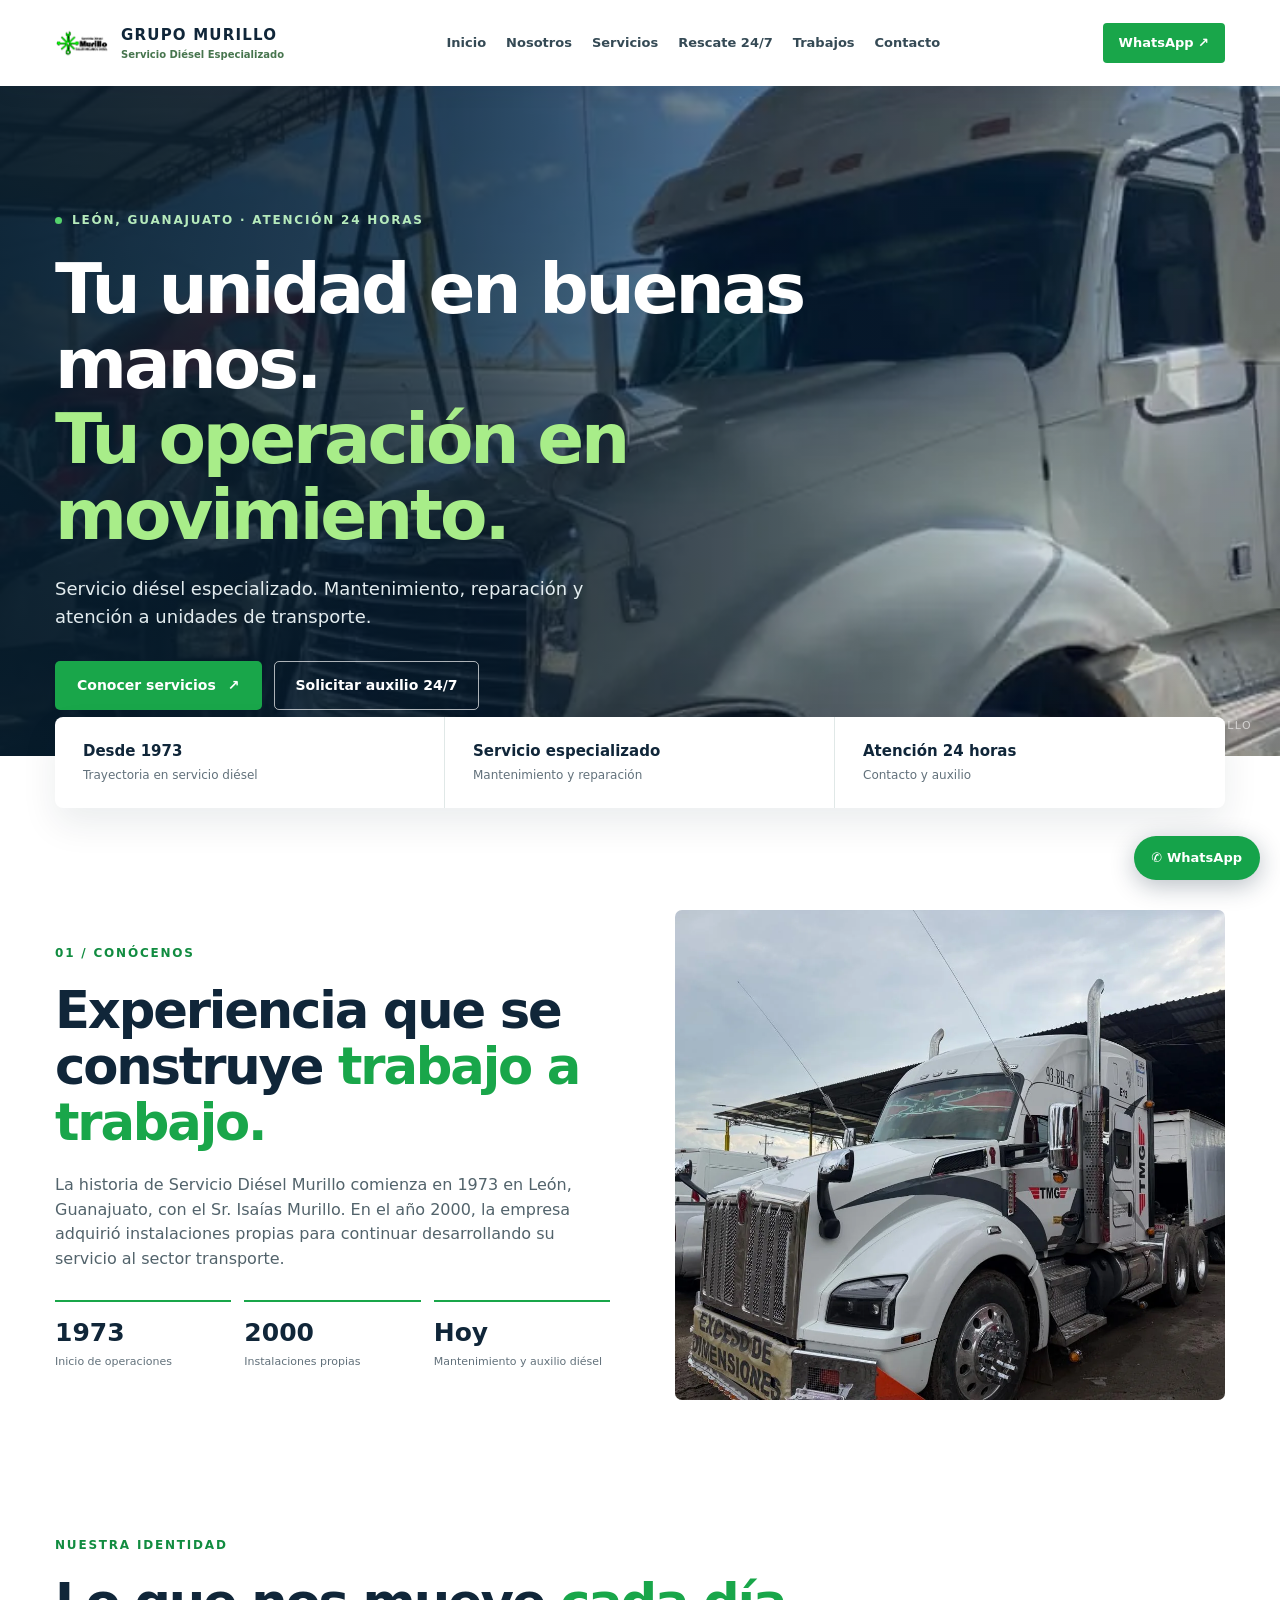
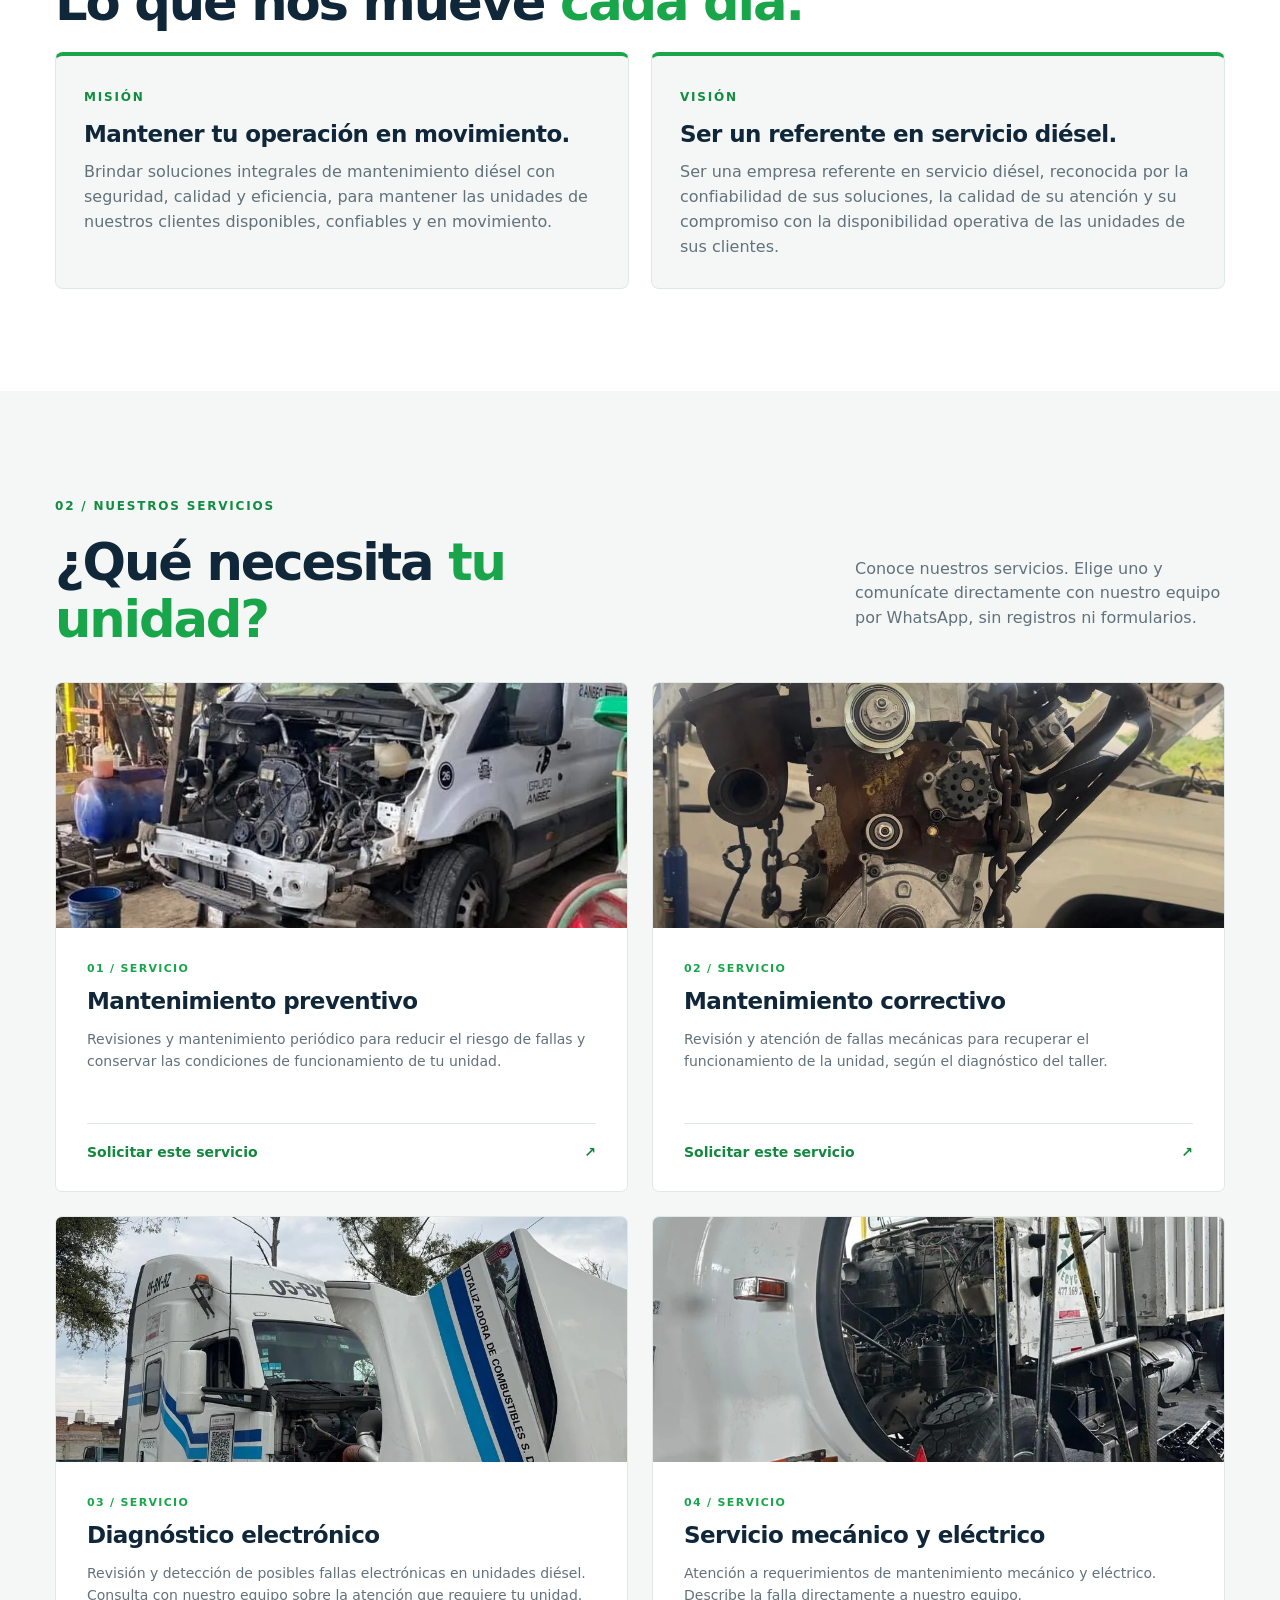
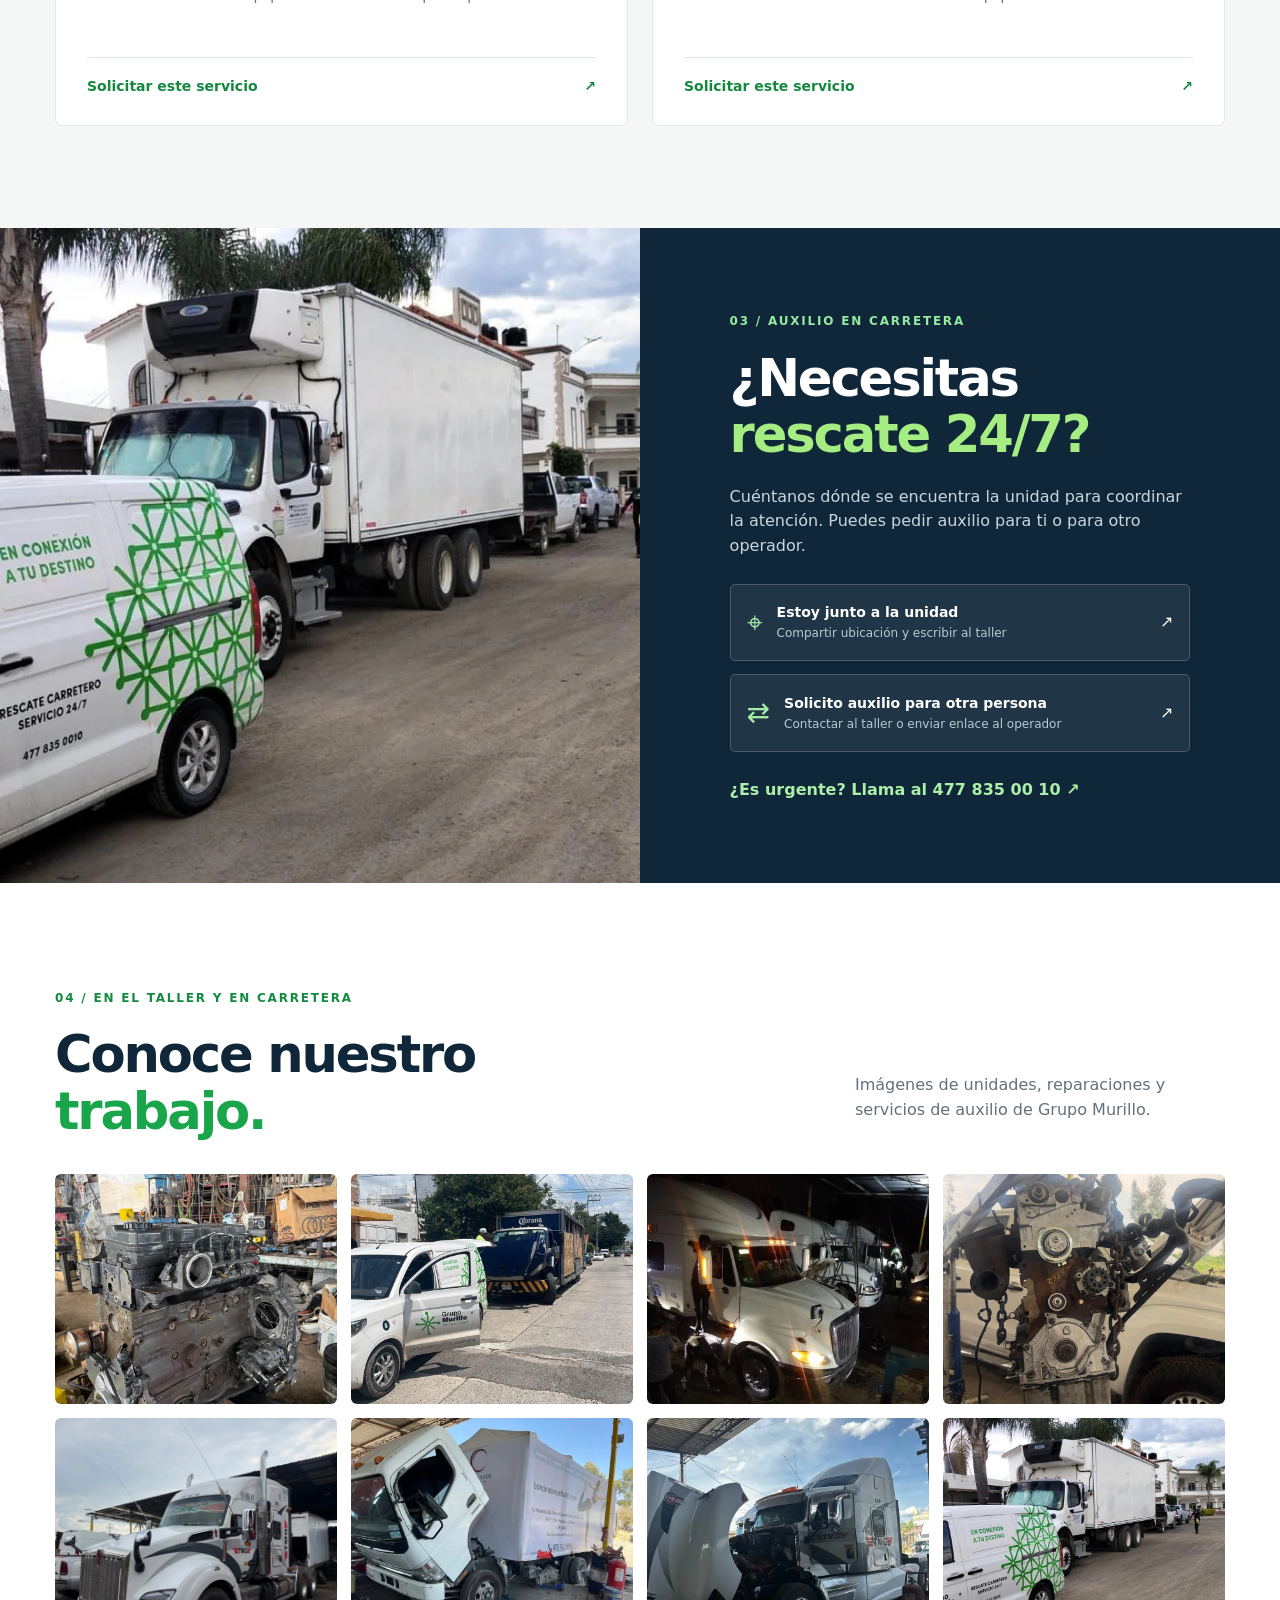
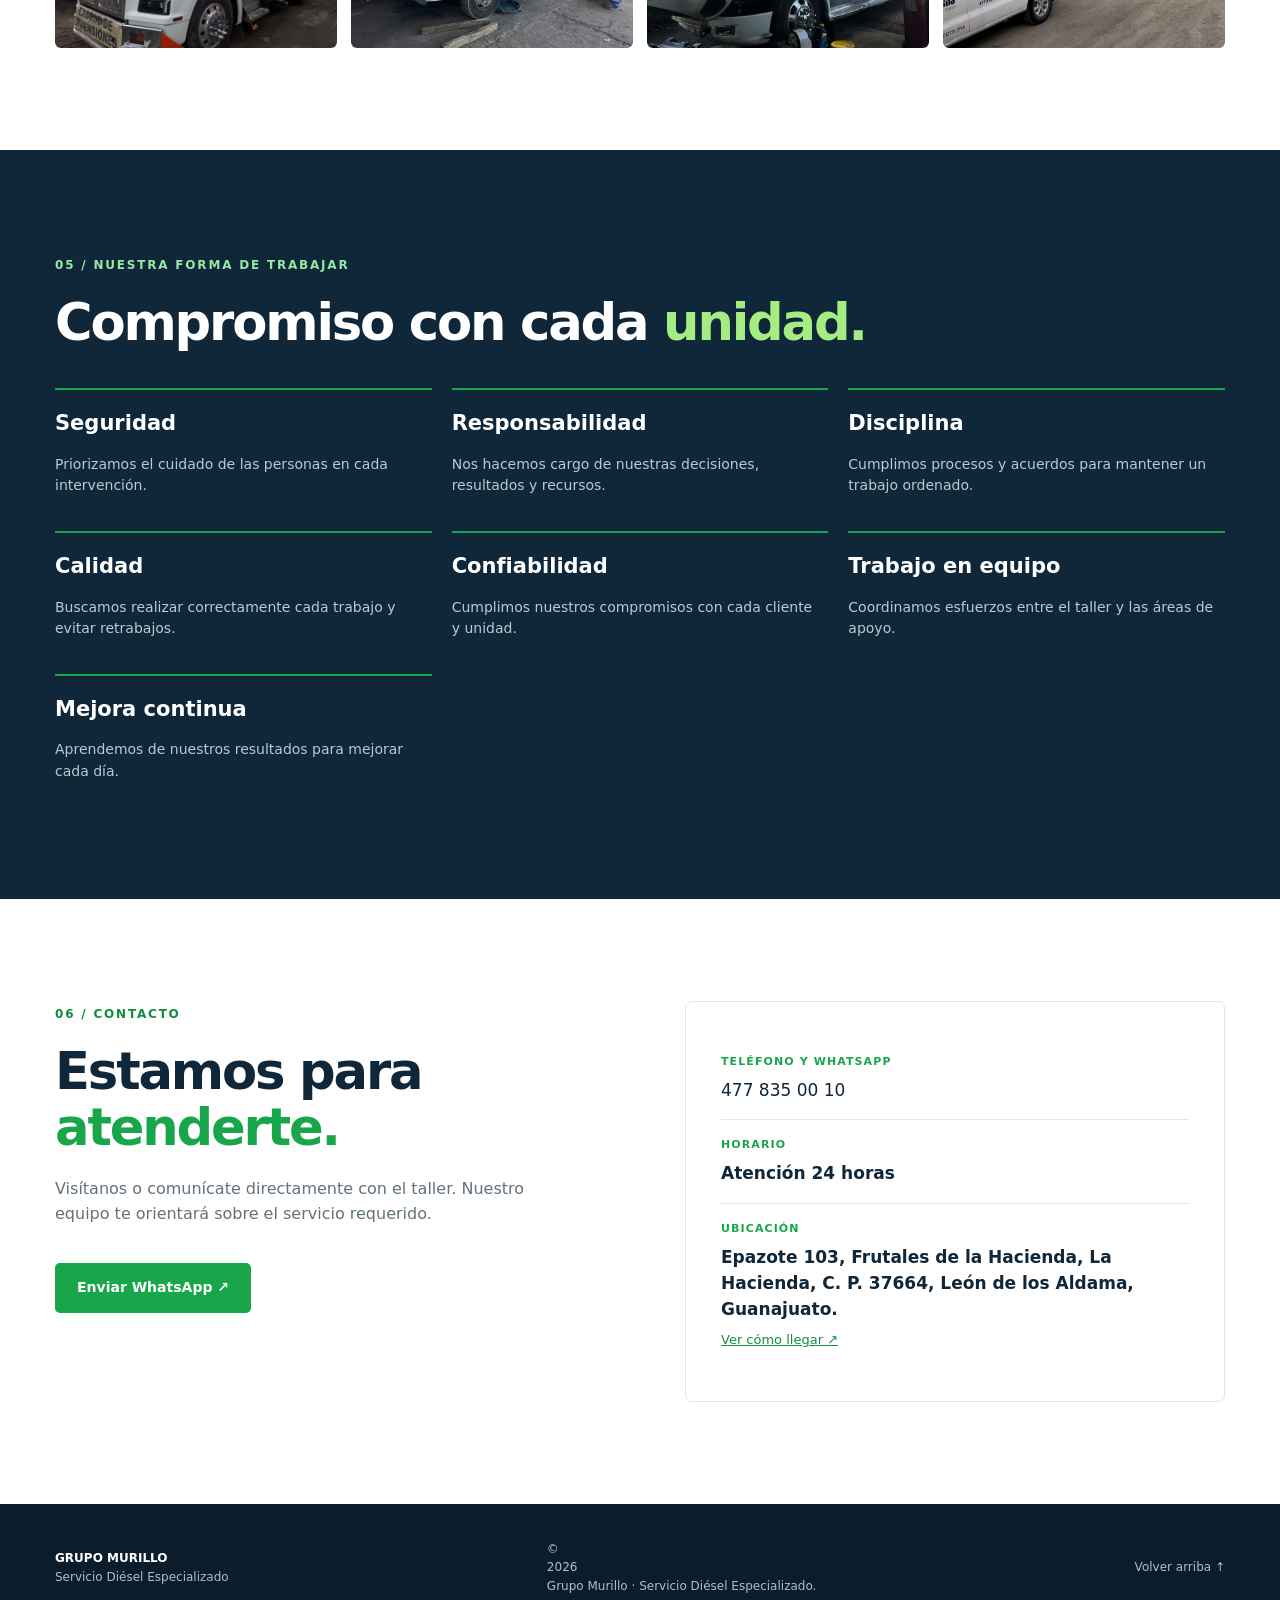
==== commit 03c21969: "Agregar misión, visión y valores de Grupo Murillo" ====
--- a/index.html
+++ b/index.html
@@ -4,12 +4,15 @@
 <meta charset="utf-8"><meta name="viewport" content="width=device-width,initial-scale=1"><meta name="theme-color" content="#102639">
 <meta name="description" content="Grupo Murillo, servicio diésel especializado en León, Guanajuato. Mantenimiento, diagnóstico y auxilio 24/7. Contacto directo por WhatsApp.">
 <title>Grupo Murillo | Servicio Diésel Especializado</title><link rel="icon" href="assets/logo.png"><link rel="stylesheet" href="styles.css">
-</head>
+<style>
+.murillo-philosophy{padding-top:30px}.murillo-philosophy-grid{display:grid;grid-template-columns:repeat(2,minmax(0,1fr));gap:22px}.murillo-philosophy-card{border:1px solid var(--line);border-top:4px solid var(--green);border-radius:8px;padding:28px;background:var(--bg)}.murillo-philosophy-card h3{margin:12px 0}.murillo-philosophy-card p{color:var(--muted);margin:0}.values .value-grid{grid-template-columns:repeat(3,minmax(0,1fr))}@media(max-width:820px){.murillo-philosophy-grid,.values .value-grid{grid-template-columns:1fr}}
+</style></head>
 <body>
 <header class="site-header"><a class="brand" href="#inicio" aria-label="Grupo Murillo, inicio"><img src="assets/logo.png" alt="Logotipo Grupo Murillo"><span><strong>GRUPO MURILLO</strong><small>Servicio Diésel Especializado</small></span></a><button class="nav-toggle" aria-label="Abrir menú" aria-expanded="false">☰</button><nav id="nav"><a href="#inicio">Inicio</a><a href="#nosotros">Nosotros</a><a href="#servicios">Servicios</a><a href="#rescate">Rescate 24/7</a><a href="#trabajos">Trabajos</a><a href="#contacto">Contacto</a></nav><a class="header-wa" href="https://wa.me/524778350010?text=Hola%2C%20vi%20la%20p%C3%A1gina%20de%20Grupo%20Murillo%20y%20me%20gustar%C3%ADa%20solicitar%20informaci%C3%B3n." target="_blank" rel="noopener">WhatsApp ↗</a></header>
 <main><section id="inicio" class="hero"><img class="hero-img" src="assets/portada.webp" alt="Tractocamión en las instalaciones del taller" fetchpriority="high"><div class="hero-shade"></div><div class="container hero-content"><div class="eyebrow"><span class="dot"></span> LEÓN, GUANAJUATO · ATENCIÓN 24 HORAS</div><h1>Tu unidad en buenas manos.<br><em>Tu operación en movimiento.</em></h1><p>Servicio diésel especializado. Mantenimiento, reparación y atención a unidades de transporte.</p><div class="actions"><a class="btn primary" href="#servicios">Conocer servicios <span>↗</span></a><a class="btn ghost" href="#rescate">Solicitar auxilio 24/7</a></div></div><div class="hero-index">01 / GRUPO MURILLO</div></section>
 <section class="benefits container"><div><b>Desde 1973</b><span>Trayectoria en servicio diésel</span></div><div><b>Servicio especializado</b><span>Mantenimiento y reparación</span></div><div><b>Atención 24 horas</b><span>Contacto y auxilio</span></div></section>
 <section id="nosotros" class="section container intro"><div><span class="kicker">01 / CONÓCENOS</span><h2>Experiencia que se construye <em>trabajo a trabajo.</em></h2><p>La historia de Servicio Diésel Murillo comienza en 1973 en León, Guanajuato, con el Sr. Isaías Murillo. En el año 2000, la empresa adquirió instalaciones propias para continuar desarrollando su servicio al sector transporte.</p><div class="history"><div><strong>1973</strong><span>Inicio de operaciones</span></div><div><strong>2000</strong><span>Instalaciones propias</span></div><div><strong>Hoy</strong><span>Mantenimiento y auxilio diésel</span></div></div></div><img src="assets/unidad-taller.webp" loading="lazy" alt="Unidad pesada en las instalaciones del taller"></section>
+<section class="section container murillo-philosophy" aria-labelledby="filosofia-titulo"><span class="kicker">NUESTRA IDENTIDAD</span><h2 id="filosofia-titulo">Lo que nos mueve <em>cada día.</em></h2><div class="murillo-philosophy-grid"><article class="murillo-philosophy-card"><span class="kicker">MISIÓN</span><h3>Mantener tu operación en movimiento.</h3><p>Brindar soluciones integrales de mantenimiento diésel con seguridad, calidad y eficiencia, para mantener las unidades de nuestros clientes disponibles, confiables y en movimiento.</p></article><article class="murillo-philosophy-card"><span class="kicker">VISIÓN</span><h3>Ser un referente en servicio diésel.</h3><p>Ser una empresa referente en servicio diésel, reconocida por la confiabilidad de sus soluciones, la calidad de su atención y su compromiso con la disponibilidad operativa de las unidades de sus clientes.</p></article></div></section>
 <section id="servicios" class="section services"><div class="container"><span class="kicker">02 / NUESTROS SERVICIOS</span><div class="section-head"><h2>¿Qué necesita <em>tu unidad?</em></h2><p>Conoce nuestros servicios. Elige uno y comunícate directamente con nuestro equipo por WhatsApp, sin registros ni formularios.</p></div><div class="cards">
 <article class="service-card"><img loading="lazy" src="assets/preventivo.webp" alt="Vehículo de trabajo en revisión en el taller"><div class="card-body"><span class="card-no">01 / SERVICIO</span><h3>Mantenimiento preventivo</h3><p>Revisiones y mantenimiento periódico para reducir el riesgo de fallas y conservar las condiciones de funcionamiento de tu unidad.</p><a class="service-wa" data-service="mantenimiento preventivo" href="#">Solicitar este servicio <span>↗</span></a></div></article>
 <article class="service-card"><img loading="lazy" src="assets/motor-reparacion.webp" alt="Motor diésel en reparación"><div class="card-body"><span class="card-no">02 / SERVICIO</span><h3>Mantenimiento correctivo</h3><p>Revisión y atención de fallas mecánicas para recuperar el funcionamiento de la unidad, según el diagnóstico del taller.</p><a class="service-wa" data-service="mantenimiento correctivo" href="#">Solicitar este servicio <span>↗</span></a></div></article>
@@ -18,7 +21,7 @@
 </div></div></section>
 <section id="rescate" class="section rescue"><div class="rescue-photo"><img loading="lazy" src="assets/rescate-carretera.webp" alt="Camioneta de auxilio de Grupo Murillo junto a un tractocamión"></div><div class="rescue-content"><span class="kicker light">03 / AUXILIO EN CARRETERA</span><h2>¿Necesitas <em>rescate 24/7?</em></h2><p>Cuéntanos dónde se encuentra la unidad para coordinar la atención. Puedes pedir auxilio para ti o para otro operador.</p><div class="rescue-choices"><a class="choice" href="ubicacion.html?origen=operador"><span class="choice-icon">⌖</span><span><strong>Estoy junto a la unidad</strong><small>Compartir ubicación y escribir al taller</small></span><span>↗</span></a><a class="choice" href="ubicacion.html?origen=tercero"><span class="choice-icon">⇄</span><span><strong>Solicito auxilio para otra persona</strong><small>Contactar al taller o enviar enlace al operador</small></span><span>↗</span></a></div><a class="phone" href="tel:+524778350010">¿Es urgente? Llama al 477 835 00 10 ↗</a></div></section>
 <section id="trabajos" class="section container gallery"><span class="kicker">04 / EN EL TALLER Y EN CARRETERA</span><div class="section-head"><h2>Conoce nuestro <em>trabajo.</em></h2><p>Imágenes de unidades, reparaciones y servicios de auxilio de Grupo Murillo.</p></div><div class="gallery-grid"><img loading="lazy" src="assets/motor-taller.webp" alt="Motor diésel en el taller"><img loading="lazy" src="assets/rescate-urbano.webp" alt="Unidad de auxilio de Grupo Murillo durante un servicio"><img loading="lazy" src="assets/galeria2.webp" alt="Personal trabajando en un tractocamión"><img loading="lazy" src="assets/motor-reparacion.webp" alt="Motor en proceso de reparación"><img loading="lazy" src="assets/unidad-taller.webp" alt="Unidad pesada en el taller"><img loading="lazy" src="assets/galeria1.webp" alt="Tractocamión en zona de mantenimiento"><img loading="lazy" src="assets/galeria3.webp" alt="Camión atendido por vehículo de asistencia"><img loading="lazy" src="assets/rescate-carretera.webp" alt="Camioneta de auxilio y tractocamión en carretera"></div></section>
-<section class="section values"><div class="container"><span class="kicker light">05 / NUESTRA FORMA DE TRABAJAR</span><h2>Compromiso con cada <em>unidad.</em></h2><div class="value-grid"><div><b>Seguridad</b><p>Atención responsable en las labores de mantenimiento.</p></div><div><b>Calidad</b><p>Enfoque en el cuidado y funcionamiento de las unidades.</p></div><div><b>Confianza</b><p>Contacto directo para conocer cada necesidad.</p></div></div></div></section>
+<section class="section values"><div class="container"><span class="kicker light">05 / NUESTRA FORMA DE TRABAJAR</span><h2>Compromiso con cada <em>unidad.</em></h2><div class="value-grid"><div><b>Seguridad</b><p>Priorizamos el cuidado de las personas en cada intervención.</p></div><div><b>Responsabilidad</b><p>Nos hacemos cargo de nuestras decisiones, resultados y recursos.</p></div><div><b>Disciplina</b><p>Cumplimos procesos y acuerdos para mantener un trabajo ordenado.</p></div><div><b>Calidad</b><p>Buscamos realizar correctamente cada trabajo y evitar retrabajos.</p></div><div><b>Confiabilidad</b><p>Cumplimos nuestros compromisos con cada cliente y unidad.</p></div><div><b>Trabajo en equipo</b><p>Coordinamos esfuerzos entre el taller y las áreas de apoyo.</p></div><div><b>Mejora continua</b><p>Aprendemos de nuestros resultados para mejorar cada día.</p></div></div></div></section>
 <section id="contacto" class="section container contact"><div><span class="kicker">06 / CONTACTO</span><h2>Estamos para <em>atenderte.</em></h2><p>Visítanos o comunícate directamente con el taller. Nuestro equipo te orientará sobre el servicio requerido.</p><a class="btn primary" href="https://wa.me/524778350010?text=Hola%2C%20visité%20la%20página%20web%20de%20Grupo%20Murillo%20y%20me%20gustaría%20solicitar%20información." target="_blank" rel="noopener">Enviar WhatsApp ↗</a></div><div class="contact-box"><div><span>TELÉFONO Y WHATSAPP</span><a href="tel:+524778350010">477 835 00 10</a></div><div><span>HORARIO</span><strong>Atención 24 horas</strong></div><div><span>UBICACIÓN</span><strong>Epazote 103, Frutales de la Hacienda, La Hacienda, C. P. 37664, León de los Aldama, Guanajuato.</strong><a class="maplink" href="https://www.google.com/maps/search/?api=1&amp;query=Epazote%20103%2C%20Frutales%20de%20la%20Hacienda%2C%20Le%C3%B3n%2C%20Guanajuato" target="_blank" rel="noopener">Ver cómo llegar ↗</a></div></div></section></main>
 <footer><div class="container footer"><div><strong>GRUPO MURILLO</strong><span>Servicio Diésel Especializado</span></div><span>© <span id="year"></span> Grupo Murillo · Servicio Diésel Especializado.</span><a href="#inicio">Volver arriba ↑</a></div></footer><a class="float-wa" href="https://wa.me/524778350010?text=Hola%2C%20visité%20la%20página%20de%20Grupo%20Murillo%20y%20necesito%20información." target="_blank" rel="noopener" aria-label="Contactar por WhatsApp">✆ <span>WhatsApp</span></a><script src="script.js"></script>
 </body></html>
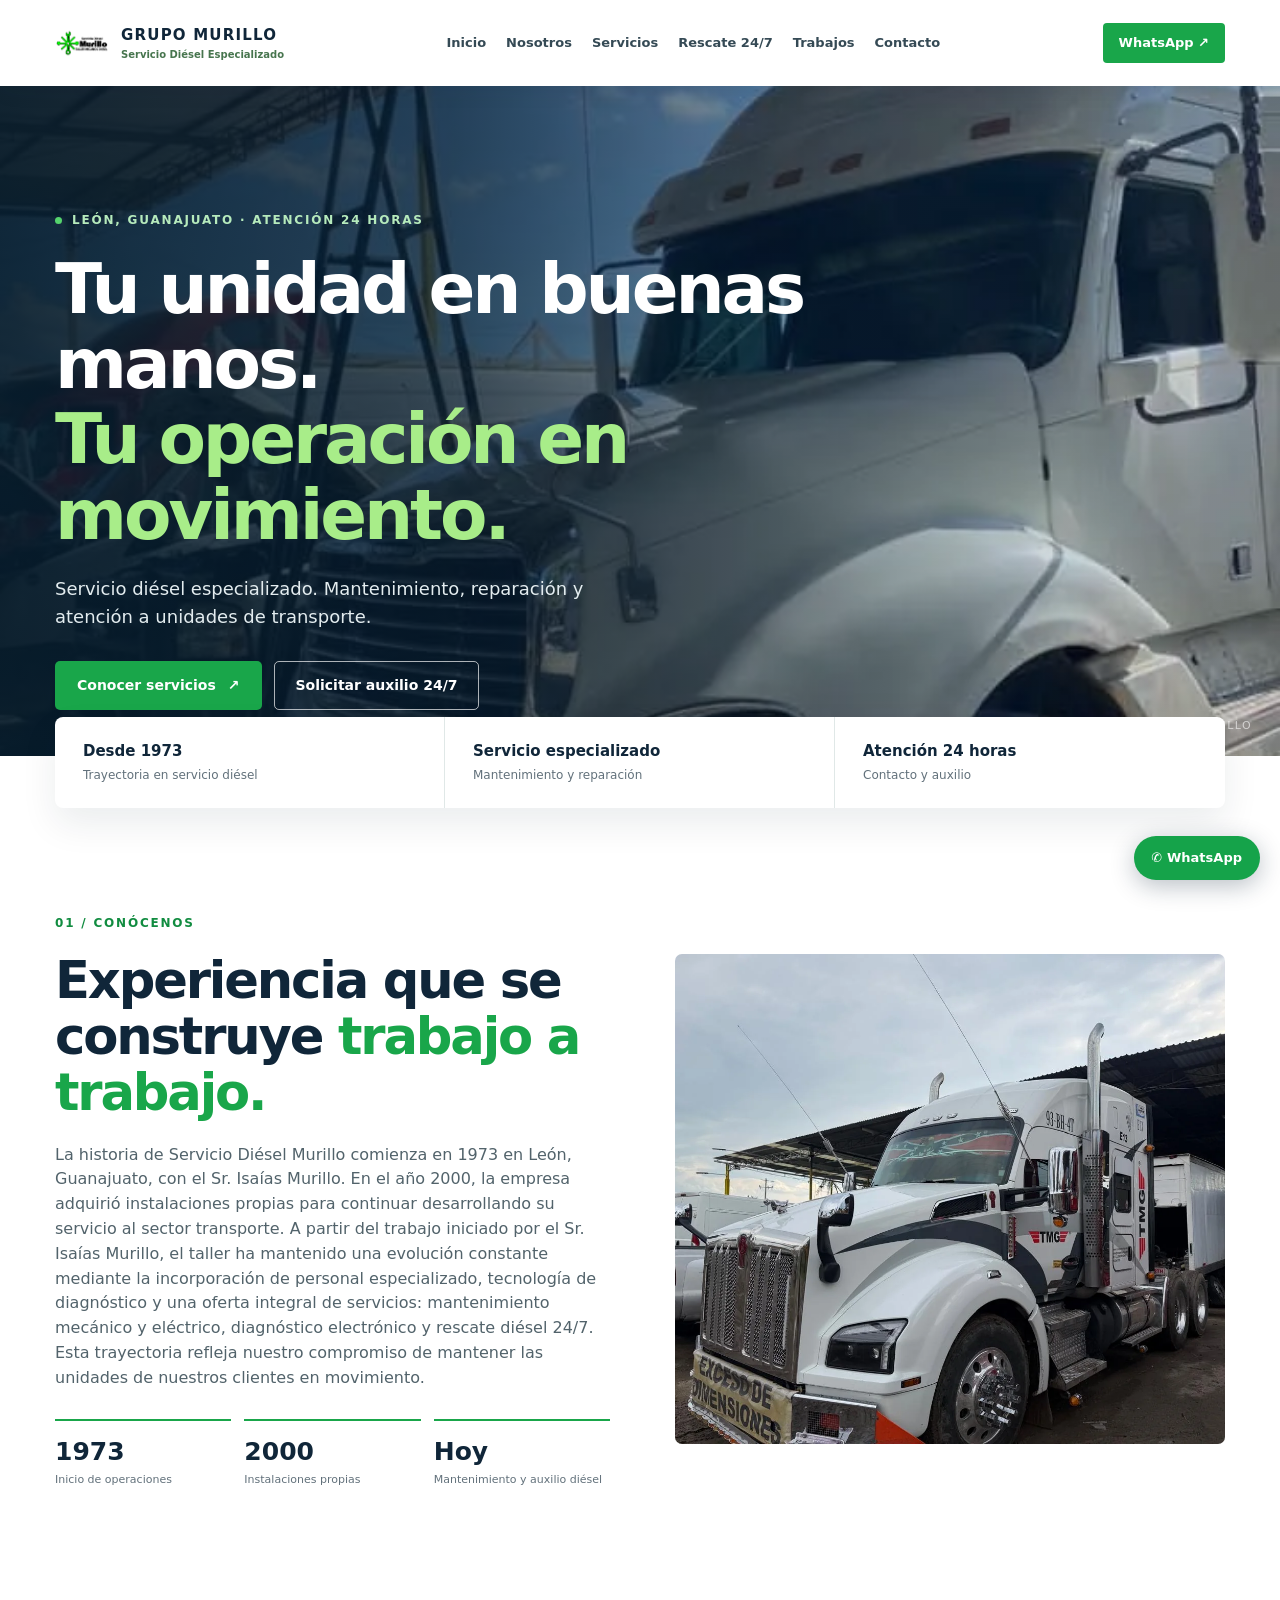
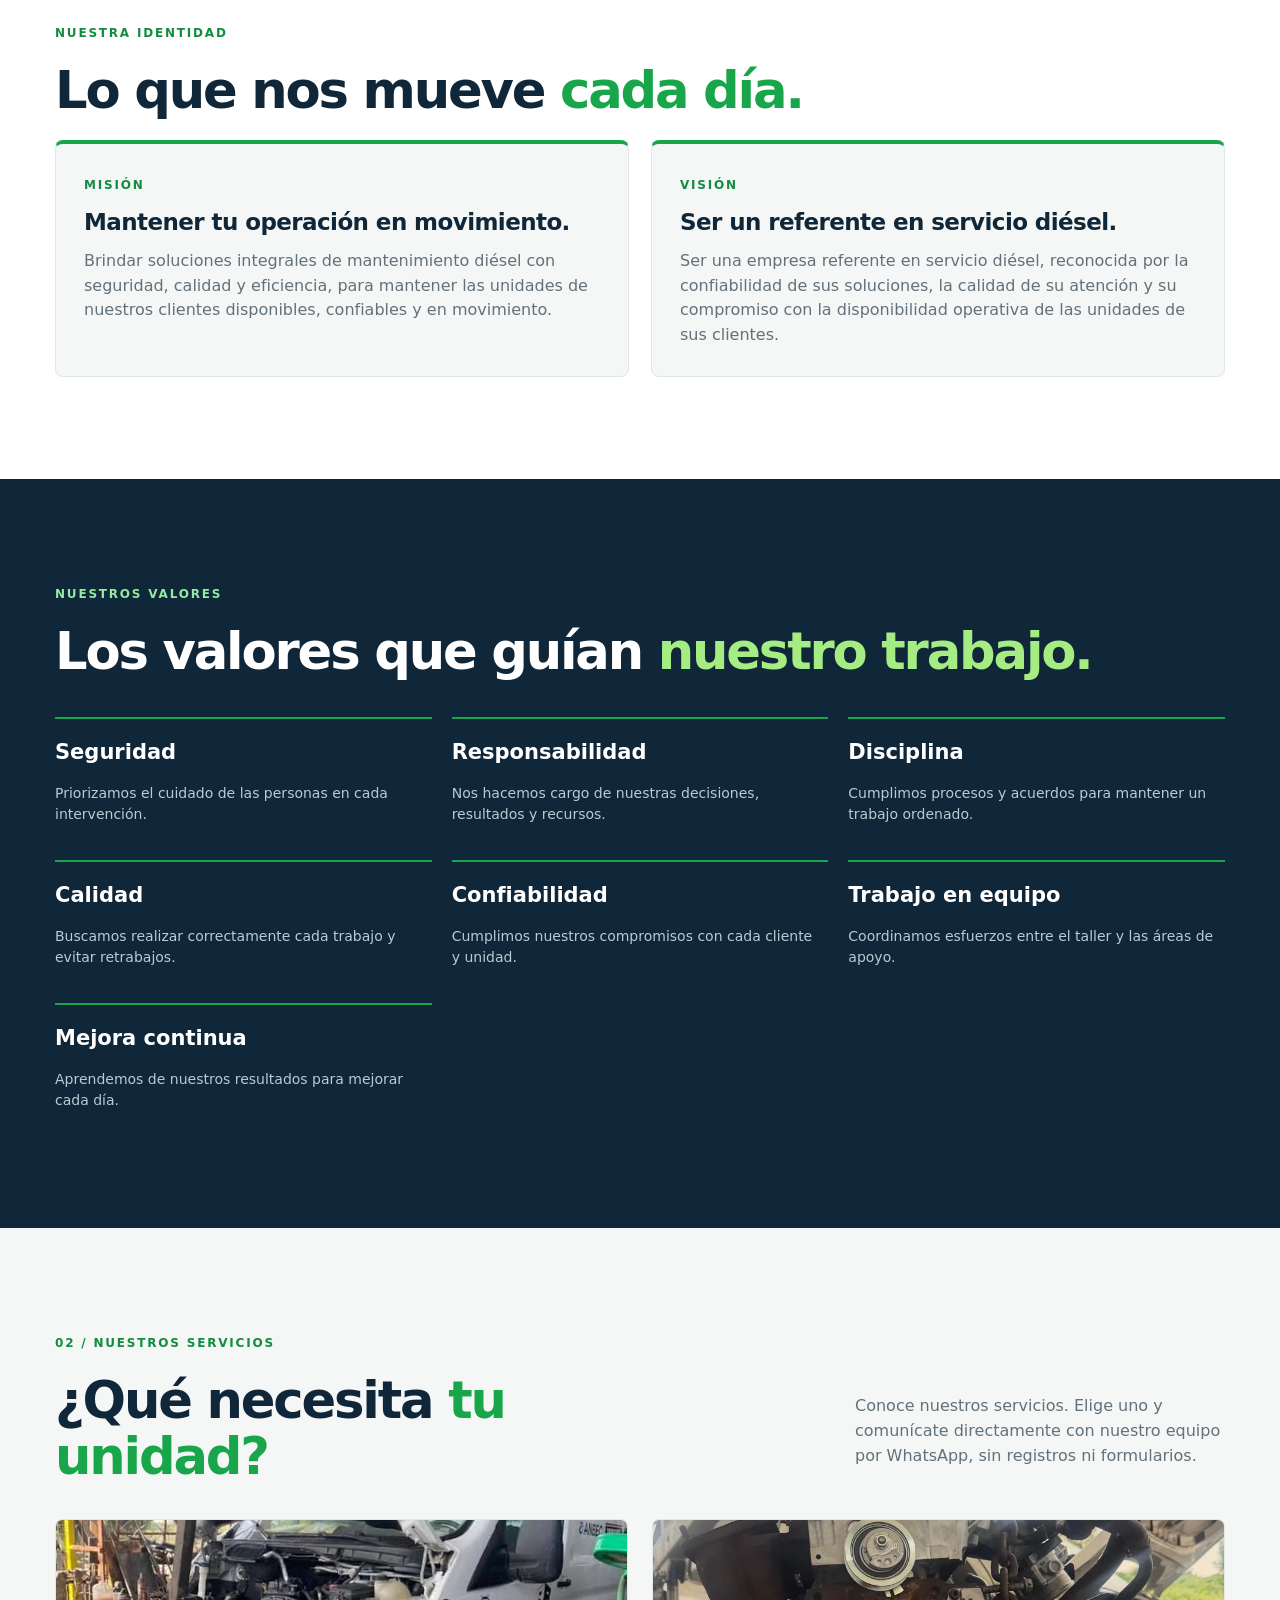
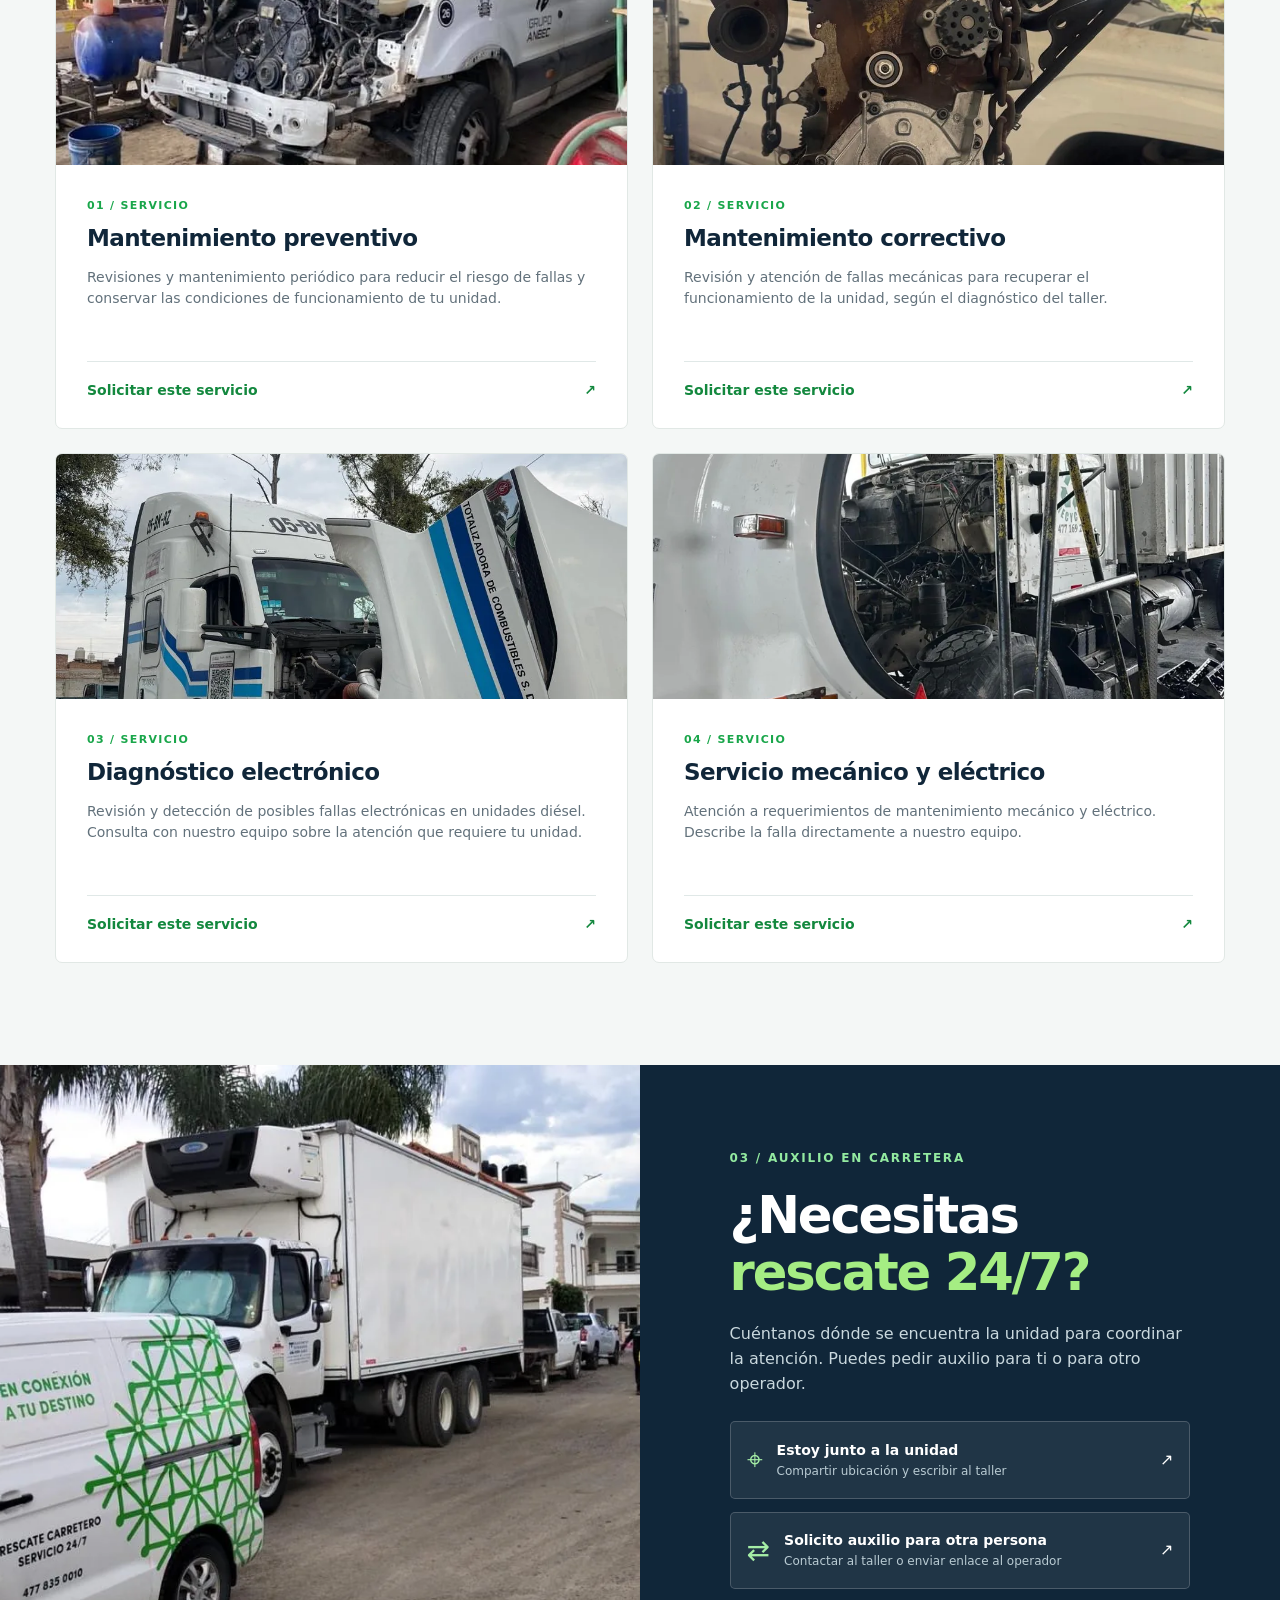
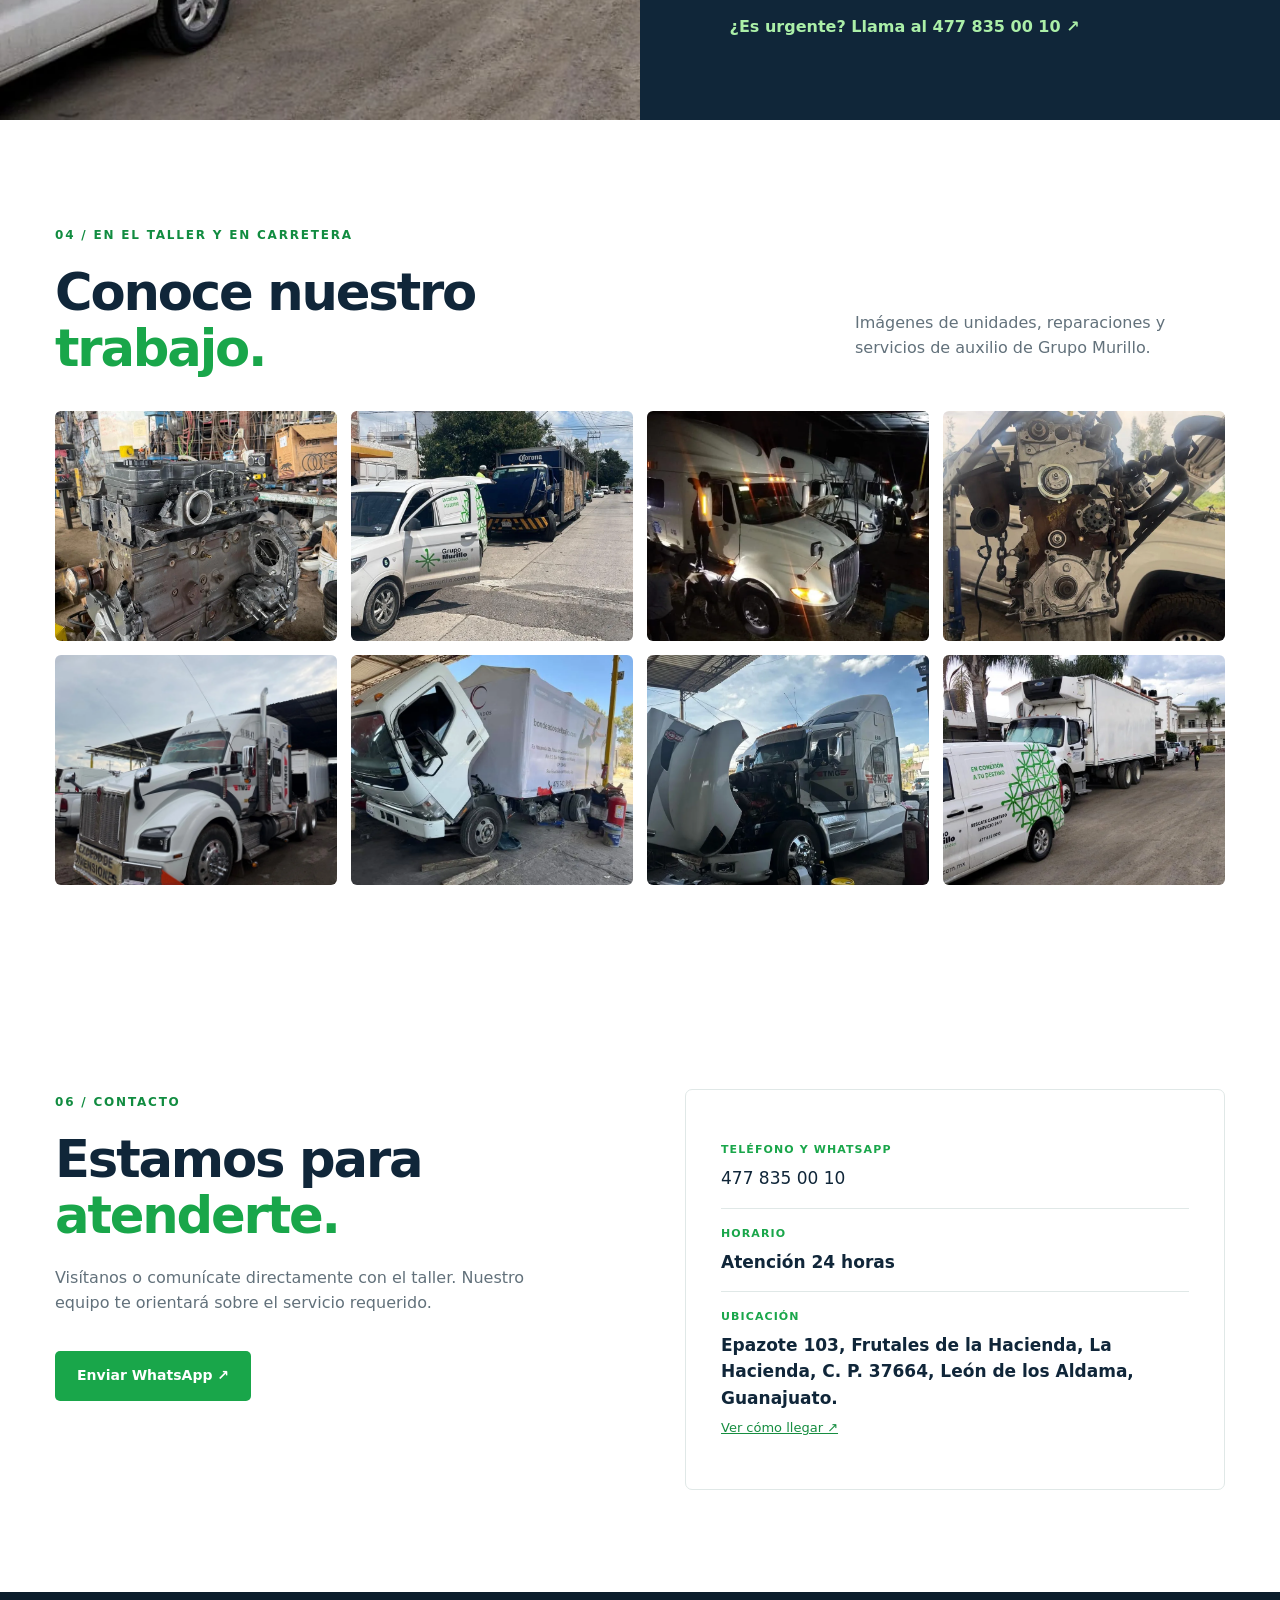
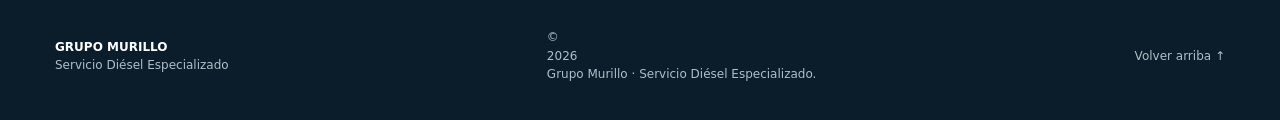
==== commit 0f4b1460: "Actualizar historia y valores de Grupo Murillo" ====
--- a/index.html
+++ b/index.html
@@ -11,8 +11,9 @@
 <header class="site-header"><a class="brand" href="#inicio" aria-label="Grupo Murillo, inicio"><img src="assets/logo.png" alt="Logotipo Grupo Murillo"><span><strong>GRUPO MURILLO</strong><small>Servicio Diésel Especializado</small></span></a><button class="nav-toggle" aria-label="Abrir menú" aria-expanded="false">☰</button><nav id="nav"><a href="#inicio">Inicio</a><a href="#nosotros">Nosotros</a><a href="#servicios">Servicios</a><a href="#rescate">Rescate 24/7</a><a href="#trabajos">Trabajos</a><a href="#contacto">Contacto</a></nav><a class="header-wa" href="https://wa.me/524778350010?text=Hola%2C%20vi%20la%20p%C3%A1gina%20de%20Grupo%20Murillo%20y%20me%20gustar%C3%ADa%20solicitar%20informaci%C3%B3n." target="_blank" rel="noopener">WhatsApp ↗</a></header>
 <main><section id="inicio" class="hero"><img class="hero-img" src="assets/portada.webp" alt="Tractocamión en las instalaciones del taller" fetchpriority="high"><div class="hero-shade"></div><div class="container hero-content"><div class="eyebrow"><span class="dot"></span> LEÓN, GUANAJUATO · ATENCIÓN 24 HORAS</div><h1>Tu unidad en buenas manos.<br><em>Tu operación en movimiento.</em></h1><p>Servicio diésel especializado. Mantenimiento, reparación y atención a unidades de transporte.</p><div class="actions"><a class="btn primary" href="#servicios">Conocer servicios <span>↗</span></a><a class="btn ghost" href="#rescate">Solicitar auxilio 24/7</a></div></div><div class="hero-index">01 / GRUPO MURILLO</div></section>
 <section class="benefits container"><div><b>Desde 1973</b><span>Trayectoria en servicio diésel</span></div><div><b>Servicio especializado</b><span>Mantenimiento y reparación</span></div><div><b>Atención 24 horas</b><span>Contacto y auxilio</span></div></section>
-<section id="nosotros" class="section container intro"><div><span class="kicker">01 / CONÓCENOS</span><h2>Experiencia que se construye <em>trabajo a trabajo.</em></h2><p>La historia de Servicio Diésel Murillo comienza en 1973 en León, Guanajuato, con el Sr. Isaías Murillo. En el año 2000, la empresa adquirió instalaciones propias para continuar desarrollando su servicio al sector transporte.</p><div class="history"><div><strong>1973</strong><span>Inicio de operaciones</span></div><div><strong>2000</strong><span>Instalaciones propias</span></div><div><strong>Hoy</strong><span>Mantenimiento y auxilio diésel</span></div></div></div><img src="assets/unidad-taller.webp" loading="lazy" alt="Unidad pesada en las instalaciones del taller"></section>
+<section id="nosotros" class="section container intro"><div><span class="kicker">01 / CONÓCENOS</span><h2>Experiencia que se construye <em>trabajo a trabajo.</em></h2><p>La historia de Servicio Diésel Murillo comienza en 1973 en León, Guanajuato, con el Sr. Isaías Murillo. En el año 2000, la empresa adquirió instalaciones propias para continuar desarrollando su servicio al sector transporte. A partir del trabajo iniciado por el Sr. Isaías Murillo, el taller ha mantenido una evolución constante mediante la incorporación de personal especializado, tecnología de diagnóstico y una oferta integral de servicios: mantenimiento mecánico y eléctrico, diagnóstico electrónico y rescate diésel 24/7. Esta trayectoria refleja nuestro compromiso de mantener las unidades de nuestros clientes en movimiento.</p><div class="history"><div><strong>1973</strong><span>Inicio de operaciones</span></div><div><strong>2000</strong><span>Instalaciones propias</span></div><div><strong>Hoy</strong><span>Mantenimiento y auxilio diésel</span></div></div></div><img src="assets/unidad-taller.webp" loading="lazy" alt="Unidad pesada en las instalaciones del taller"></section>
 <section class="section container murillo-philosophy" aria-labelledby="filosofia-titulo"><span class="kicker">NUESTRA IDENTIDAD</span><h2 id="filosofia-titulo">Lo que nos mueve <em>cada día.</em></h2><div class="murillo-philosophy-grid"><article class="murillo-philosophy-card"><span class="kicker">MISIÓN</span><h3>Mantener tu operación en movimiento.</h3><p>Brindar soluciones integrales de mantenimiento diésel con seguridad, calidad y eficiencia, para mantener las unidades de nuestros clientes disponibles, confiables y en movimiento.</p></article><article class="murillo-philosophy-card"><span class="kicker">VISIÓN</span><h3>Ser un referente en servicio diésel.</h3><p>Ser una empresa referente en servicio diésel, reconocida por la confiabilidad de sus soluciones, la calidad de su atención y su compromiso con la disponibilidad operativa de las unidades de sus clientes.</p></article></div></section>
+<section class="section values"><div class="container"><span class="kicker light">NUESTROS VALORES</span><h2>Los valores que guían <em>nuestro trabajo.</em></h2><div class="value-grid"><div><b>Seguridad</b><p>Priorizamos el cuidado de las personas en cada intervención.</p></div><div><b>Responsabilidad</b><p>Nos hacemos cargo de nuestras decisiones, resultados y recursos.</p></div><div><b>Disciplina</b><p>Cumplimos procesos y acuerdos para mantener un trabajo ordenado.</p></div><div><b>Calidad</b><p>Buscamos realizar correctamente cada trabajo y evitar retrabajos.</p></div><div><b>Confiabilidad</b><p>Cumplimos nuestros compromisos con cada cliente y unidad.</p></div><div><b>Trabajo en equipo</b><p>Coordinamos esfuerzos entre el taller y las áreas de apoyo.</p></div><div><b>Mejora continua</b><p>Aprendemos de nuestros resultados para mejorar cada día.</p></div></div></div></section>
 <section id="servicios" class="section services"><div class="container"><span class="kicker">02 / NUESTROS SERVICIOS</span><div class="section-head"><h2>¿Qué necesita <em>tu unidad?</em></h2><p>Conoce nuestros servicios. Elige uno y comunícate directamente con nuestro equipo por WhatsApp, sin registros ni formularios.</p></div><div class="cards">
 <article class="service-card"><img loading="lazy" src="assets/preventivo.webp" alt="Vehículo de trabajo en revisión en el taller"><div class="card-body"><span class="card-no">01 / SERVICIO</span><h3>Mantenimiento preventivo</h3><p>Revisiones y mantenimiento periódico para reducir el riesgo de fallas y conservar las condiciones de funcionamiento de tu unidad.</p><a class="service-wa" data-service="mantenimiento preventivo" href="#">Solicitar este servicio <span>↗</span></a></div></article>
 <article class="service-card"><img loading="lazy" src="assets/motor-reparacion.webp" alt="Motor diésel en reparación"><div class="card-body"><span class="card-no">02 / SERVICIO</span><h3>Mantenimiento correctivo</h3><p>Revisión y atención de fallas mecánicas para recuperar el funcionamiento de la unidad, según el diagnóstico del taller.</p><a class="service-wa" data-service="mantenimiento correctivo" href="#">Solicitar este servicio <span>↗</span></a></div></article>
@@ -21,7 +22,7 @@
 </div></div></section>
 <section id="rescate" class="section rescue"><div class="rescue-photo"><img loading="lazy" src="assets/rescate-carretera.webp" alt="Camioneta de auxilio de Grupo Murillo junto a un tractocamión"></div><div class="rescue-content"><span class="kicker light">03 / AUXILIO EN CARRETERA</span><h2>¿Necesitas <em>rescate 24/7?</em></h2><p>Cuéntanos dónde se encuentra la unidad para coordinar la atención. Puedes pedir auxilio para ti o para otro operador.</p><div class="rescue-choices"><a class="choice" href="ubicacion.html?origen=operador"><span class="choice-icon">⌖</span><span><strong>Estoy junto a la unidad</strong><small>Compartir ubicación y escribir al taller</small></span><span>↗</span></a><a class="choice" href="ubicacion.html?origen=tercero"><span class="choice-icon">⇄</span><span><strong>Solicito auxilio para otra persona</strong><small>Contactar al taller o enviar enlace al operador</small></span><span>↗</span></a></div><a class="phone" href="tel:+524778350010">¿Es urgente? Llama al 477 835 00 10 ↗</a></div></section>
 <section id="trabajos" class="section container gallery"><span class="kicker">04 / EN EL TALLER Y EN CARRETERA</span><div class="section-head"><h2>Conoce nuestro <em>trabajo.</em></h2><p>Imágenes de unidades, reparaciones y servicios de auxilio de Grupo Murillo.</p></div><div class="gallery-grid"><img loading="lazy" src="assets/motor-taller.webp" alt="Motor diésel en el taller"><img loading="lazy" src="assets/rescate-urbano.webp" alt="Unidad de auxilio de Grupo Murillo durante un servicio"><img loading="lazy" src="assets/galeria2.webp" alt="Personal trabajando en un tractocamión"><img loading="lazy" src="assets/motor-reparacion.webp" alt="Motor en proceso de reparación"><img loading="lazy" src="assets/unidad-taller.webp" alt="Unidad pesada en el taller"><img loading="lazy" src="assets/galeria1.webp" alt="Tractocamión en zona de mantenimiento"><img loading="lazy" src="assets/galeria3.webp" alt="Camión atendido por vehículo de asistencia"><img loading="lazy" src="assets/rescate-carretera.webp" alt="Camioneta de auxilio y tractocamión en carretera"></div></section>
-<section class="section values"><div class="container"><span class="kicker light">05 / NUESTRA FORMA DE TRABAJAR</span><h2>Compromiso con cada <em>unidad.</em></h2><div class="value-grid"><div><b>Seguridad</b><p>Priorizamos el cuidado de las personas en cada intervención.</p></div><div><b>Responsabilidad</b><p>Nos hacemos cargo de nuestras decisiones, resultados y recursos.</p></div><div><b>Disciplina</b><p>Cumplimos procesos y acuerdos para mantener un trabajo ordenado.</p></div><div><b>Calidad</b><p>Buscamos realizar correctamente cada trabajo y evitar retrabajos.</p></div><div><b>Confiabilidad</b><p>Cumplimos nuestros compromisos con cada cliente y unidad.</p></div><div><b>Trabajo en equipo</b><p>Coordinamos esfuerzos entre el taller y las áreas de apoyo.</p></div><div><b>Mejora continua</b><p>Aprendemos de nuestros resultados para mejorar cada día.</p></div></div></div></section>
+
 <section id="contacto" class="section container contact"><div><span class="kicker">06 / CONTACTO</span><h2>Estamos para <em>atenderte.</em></h2><p>Visítanos o comunícate directamente con el taller. Nuestro equipo te orientará sobre el servicio requerido.</p><a class="btn primary" href="https://wa.me/524778350010?text=Hola%2C%20visité%20la%20página%20web%20de%20Grupo%20Murillo%20y%20me%20gustaría%20solicitar%20información." target="_blank" rel="noopener">Enviar WhatsApp ↗</a></div><div class="contact-box"><div><span>TELÉFONO Y WHATSAPP</span><a href="tel:+524778350010">477 835 00 10</a></div><div><span>HORARIO</span><strong>Atención 24 horas</strong></div><div><span>UBICACIÓN</span><strong>Epazote 103, Frutales de la Hacienda, La Hacienda, C. P. 37664, León de los Aldama, Guanajuato.</strong><a class="maplink" href="https://www.google.com/maps/search/?api=1&amp;query=Epazote%20103%2C%20Frutales%20de%20la%20Hacienda%2C%20Le%C3%B3n%2C%20Guanajuato" target="_blank" rel="noopener">Ver cómo llegar ↗</a></div></div></section></main>
 <footer><div class="container footer"><div><strong>GRUPO MURILLO</strong><span>Servicio Diésel Especializado</span></div><span>© <span id="year"></span> Grupo Murillo · Servicio Diésel Especializado.</span><a href="#inicio">Volver arriba ↑</a></div></footer><a class="float-wa" href="https://wa.me/524778350010?text=Hola%2C%20visité%20la%20página%20de%20Grupo%20Murillo%20y%20necesito%20información." target="_blank" rel="noopener" aria-label="Contactar por WhatsApp">✆ <span>WhatsApp</span></a><script src="script.js"></script>
 </body></html>
